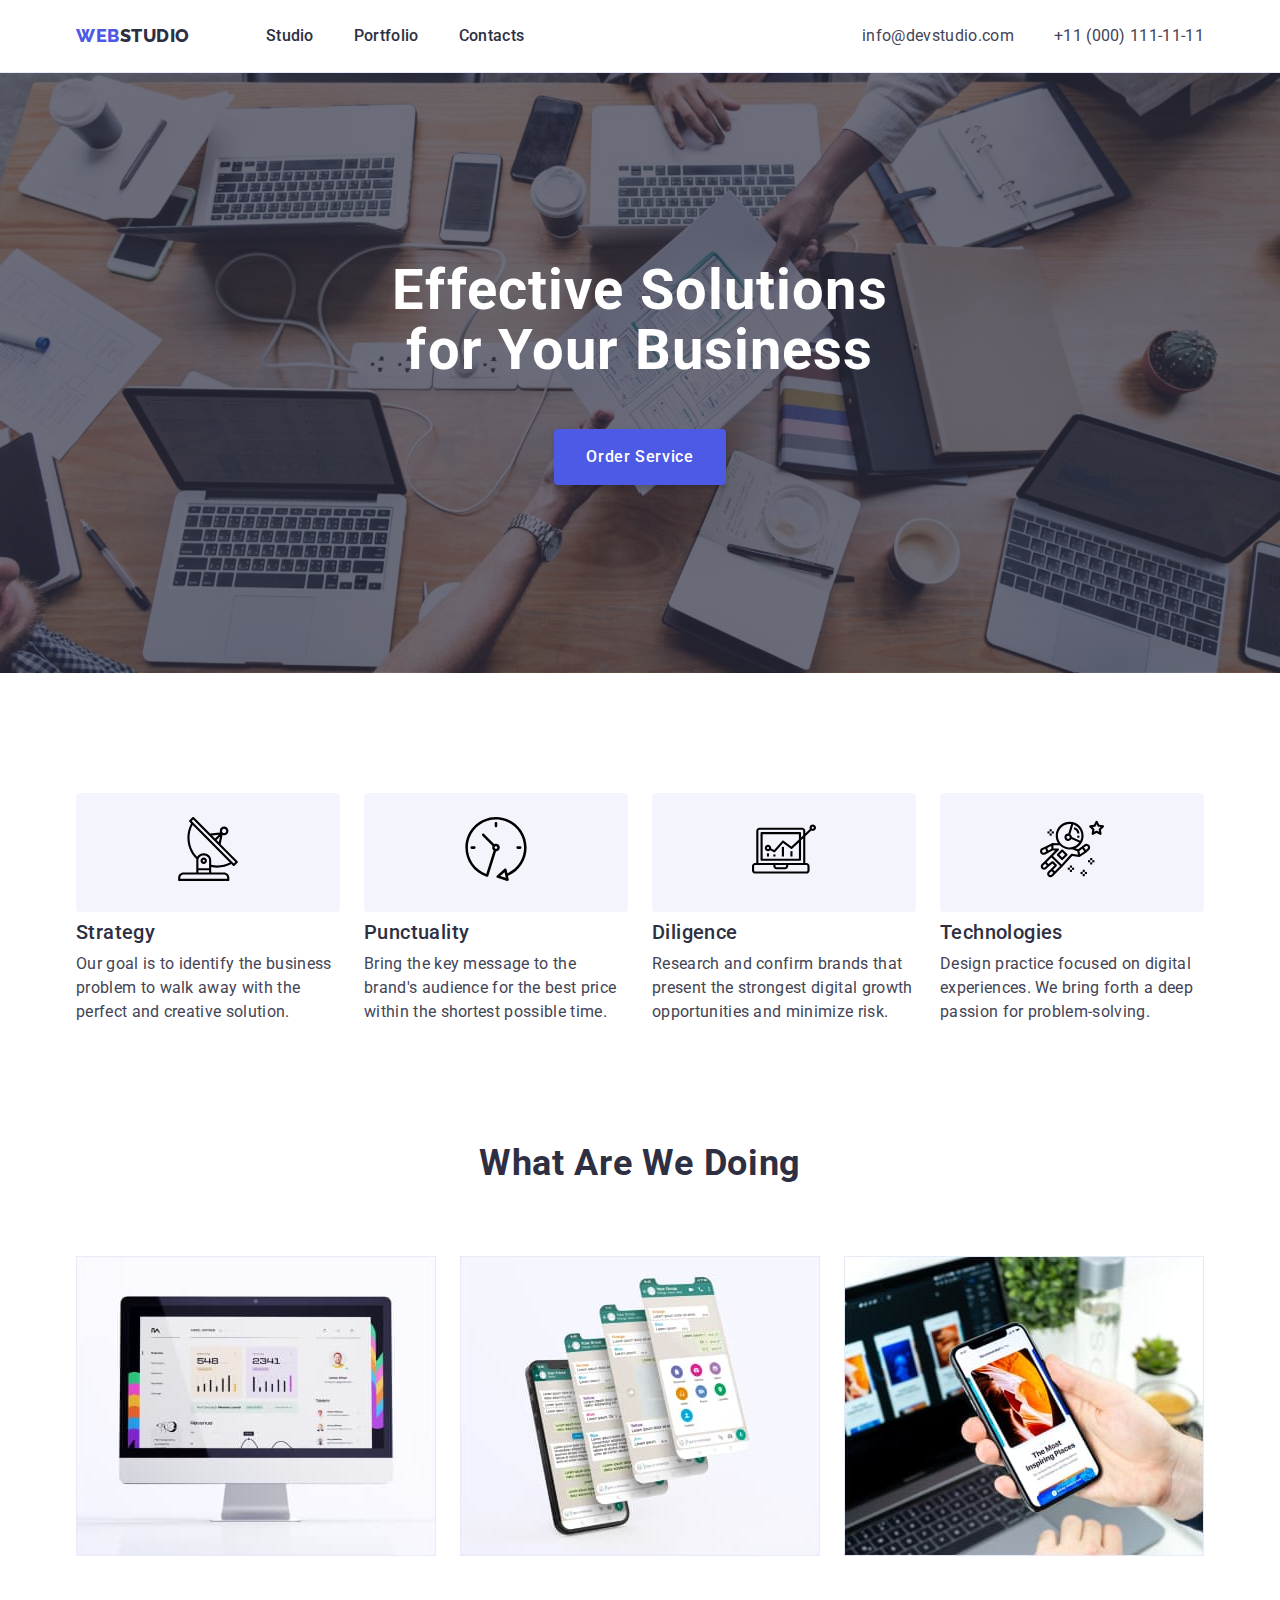
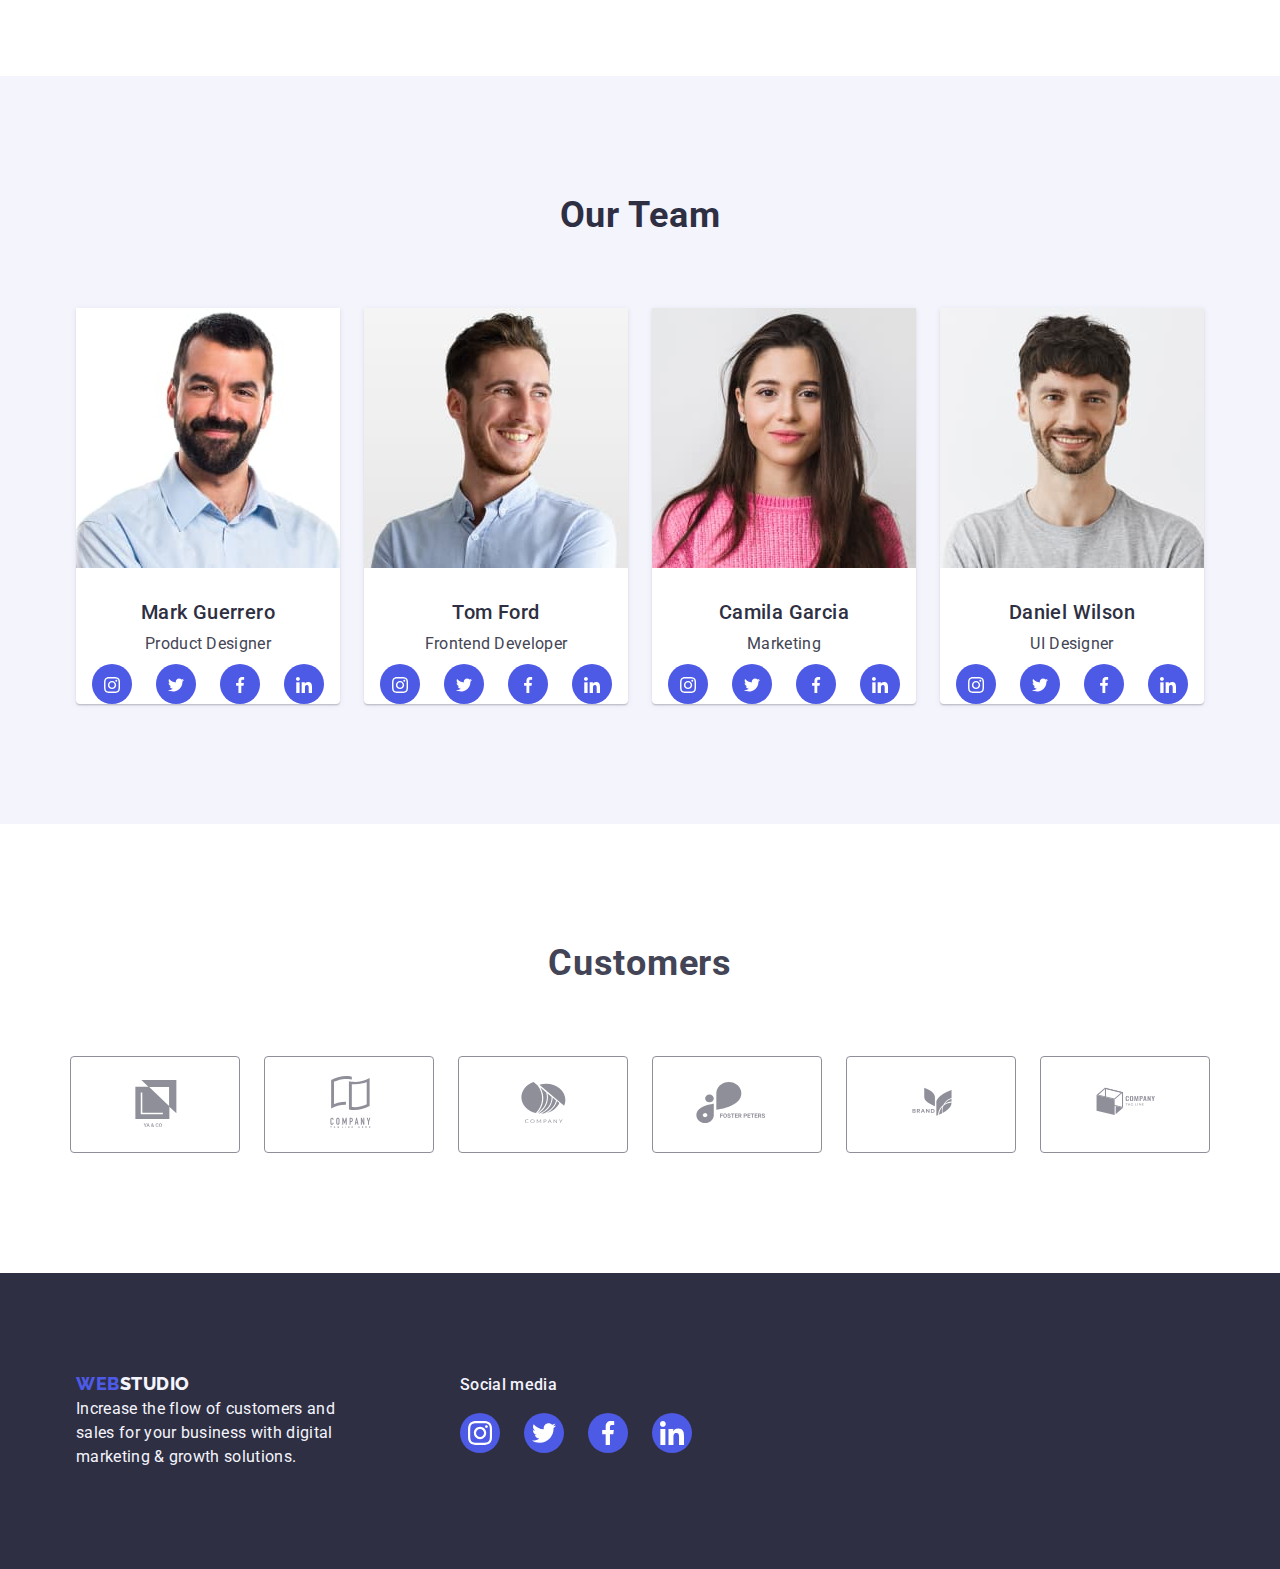
==== index.html @ e93f0e36 "fix" ====
<!DOCTYPE html>
<html lang="en">
  <head>
    <meta charset="UTF-8" />
    <meta name="viewport" content="width=device-width, initial-scale=1.0" />
    <title>Studio</title>
    <link
      rel="stylesheet"
      href="https://cdnjs.cloudflare.com/ajax/libs/modern-normalize/2.0.0/modern-normalize.min.css"
      integrity="sha512-4xo8blKMVCiXpTaLzQSLSw3KFOVPWhm/TRtuPVc4WG6kUgjH6J03IBuG7JZPkcWMxJ5huwaBpOpnwYElP/m6wg=="
      crossorigin="anonymous"
      referrerpolicy="no-referrer"
    />
    <link rel="stylesheet" href="./css/styles.css" />
    <link rel="preconnect" href="https://fonts.googleapis.com" />
    <link rel="preconnect" href="https://fonts.gstatic.com" crossorigin />
    <link
      href="https://fonts.googleapis.com/css2?family=Raleway:wght@800&family=Roboto:wght@400;500;700&display=swap"
      rel="stylesheet"
    />
  </head>
  <body>
    <header class="header-wrapper">
      <div class="header-container container">
        <nav class="nav-menu">
          <a class="nav-menu__logo link" href="./index.html"
            >Web<span class="nav-menu__logo__accent">Studio</span></a
          >
          <ul class="nav-menu__list list">
            <li class="nav-menu__item">
              <a class="nav-menu__link link" href="./index.html">Studio</a>
            </li>
            <li class="nav-menu__item">
              <a class="nav-menu__link link" href="./portfolio.html"
                >Portfolio</a
              >
            </li>
            <li class="nav-menu__item">
              <a class="nav-menu__link link" href="">Contacts</a>
            </li>
          </ul>
        </nav>
        <address class="contacts">
          <ul class="contacts__list list">
            <li class="contacts__item">
              <a class="contacts__link link" href="mailto:info@devstudio.com"
                >info@devstudio.com</a
              >
            </li>
            <li class="contacts__item">
              <a class="contacts__link link" href="tel:+110001111111"
                >+11 (000) 111-11-11</a
              >
            </li>
          </ul>
        </address>
      </div>
    </header>
    <main>
      <section class="hero">
        <div class="container hero-container">
          <h1 class="hero__title">Effective Solutions for Your Business</h1>
          <button type="button" class="hero__btn" data-modal-open>
            Order Service
          </button>
        </div>
      </section>
      <section class="features">
        <div class="container">
          <h2 class="visually-hidden">features</h2>
          <ul class="features__list list">
            <li class="features__item">
              <div class="features__icon-wrraper">
                <svg class="features__icon">
                  <use href="./images/symbol-defs.svg#icon-antenna"></use>
                </svg>
              </div>
              <h3 class="features__title">Strategy</h3>
              <p class="features__text">
                Our goal is to identify the business problem to walk away with
                the perfect and creative solution.
              </p>
            </li>
            <li class="features__item">
              <div class="features__icon-wrraper">
                <svg class="features__icon">
                  <use href="./images/symbol-defs.svg#icon-clock"></use>
                </svg>
              </div>
              <h3 class="features__title">Punctuality</h3>
              <p class="features__text">
                Bring the key message to the brand's audience for the best price
                within the shortest possible time.
              </p>
            </li>
            <li class="features__item">
              <div class="features__icon-wrraper">
                <svg class="features__icon">
                  <use href="./images/symbol-defs.svg#icon-diagram"></use>
                </svg>
              </div>
              <h3 class="features__title">Diligence</h3>
              <p class="features__text">
                Research and confirm brands that present the strongest digital
                growth opportunities and minimize risk.
              </p>
            </li>
            <li class="features__item">
              <div class="features__icon-wrraper">
                <svg class="features__icon">
                  <use href="./images/symbol-defs.svg#icon-astronaut"></use>
                </svg>
              </div>
              <h3 class="features__title">Technologies</h3>
              <p class="features__text">
                Design practice focused on digital experiences. We bring forth a
                deep passion for problem-solving.
              </p>
            </li>
          </ul>
        </div>
      </section>
      <section class="gallery">
        <div class="container gallery-container">
          <h2 class="gallery__title section-title">What are we doing</h2>
          <ul class="gallery__list list">
            <li class="gallery__item">
              <img
                src="./images/img_1-comp.jpeg"
                alt="example"
                width="360"
                height="300"
                class="gallery__img"
              />
            </li>
            <li class="gallery__item">
              <img
                src="./images/img_2-comp.jpeg"
                alt="example"
                width="360"
                height="300"
                class="gallery__img"
              />
            </li>
            <li class="gallery__item">
              <img
                src="./images/img_3-comp.jpeg"
                alt="example"
                width="360"
                height="300"
                class="gallery__img"
              />
            </li>
          </ul>
        </div>
      </section>
      <section class="team">
        <div class="container">
          <h2 class="team__title section-title">Our Team</h2>
          <ul class="team__list list">
            <li class="team__item">
              <img
                src="./images/guerro-comp.jpeg"
                alt="Mark Guerrero photo"
                width="264"
                height="260"
                class="team__img"
              />
              <div class="team__data-wrapper">
                <h3 class="team__name">Mark Guerrero</h3>
                <p class="team__text">Product Designer</p>
                <ul class="team__icons-list">
                  <li class="team__icons-list-item">
                    <a href="" class="team__link link">
                      <svg class="team__icon">
                        <use
                          href="./images/symbol-defs.svg#icon-instagram"
                        ></use>
                      </svg>
                    </a>
                  </li>
                  <li class="team__icons-list-item">
                    <a href="" class="team__link link">
                      <svg class="team__icon">
                        <use href="./images/symbol-defs.svg#icon-twitter"></use>
                      </svg>
                    </a>
                  </li>
                  <li class="team__icons-list-item">
                    <a href="" class="team__link link">
                      <svg class="team__icon">
                        <use
                          href="./images/symbol-defs.svg#icon-facebook"
                        ></use>
                      </svg>
                    </a>
                  </li>
                  <li class="team__icons-list-item">
                    <a href="" class="team__link link">
                      <svg class="team__icon">
                        <use
                          href="./images/symbol-defs.svg#icon-linkedin"
                        ></use>
                      </svg>
                    </a>
                  </li>
                </ul>
              </div>
            </li>
            <li class="team__item">
              <img
                src="./images/ford-comp.jpeg"
                alt="Tom Ford photo"
                width="264"
                height="260"
                class="team__img"
              />
              <div class="team__data-wrapper">
                <h3 class="team__name">Tom Ford</h3>
                <p class="team__text">Frontend Developer</p>
                <ul class="team__icons-list">
                  <li class="team__icons-list-item">
                    <a href="" class="team__link link">
                      <svg class="team__icon">
                        <use
                          href="./images/symbol-defs.svg#icon-instagram"
                        ></use>
                      </svg>
                    </a>
                  </li>
                  <li class="team__icons-list-item">
                    <a href="" class="team__link link">
                      <svg class="team__icon">
                        <use href="./images/symbol-defs.svg#icon-twitter"></use>
                      </svg>
                    </a>
                  </li>
                  <li class="team__icons-list-item">
                    <a href="" class="team__link link">
                      <svg class="team__icon">
                        <use
                          href="./images/symbol-defs.svg#icon-facebook"
                        ></use>
                      </svg>
                    </a>
                  </li>
                  <li class="team__icons-list-item">
                    <a href="" class="team__link link">
                      <svg class="team__icon">
                        <use
                          href="./images/symbol-defs.svg#icon-linkedin"
                        ></use>
                      </svg>
                    </a>
                  </li>
                </ul>
              </div>
            </li>
            <li class="team__item">
              <img
                src="./images/garcia-comp.jpeg"
                alt="Camila Garcia photo"
                width="264"
                height="260"
                class="team__img"
              />
              <div class="team__data-wrapper">
                <h3 class="team__name">Camila Garcia</h3>
                <p class="team__text">Marketing</p>
                <ul class="team__icons-list">
                  <li class="team__icons-list-item">
                    <a href="" class="team__link link">
                      <svg class="team__icon">
                        <use
                          href="./images/symbol-defs.svg#icon-instagram"
                        ></use>
                      </svg>
                    </a>
                  </li>
                  <li class="team__icons-list-item">
                    <a href="" class="team__link link">
                      <svg class="team__icon">
                        <use href="./images/symbol-defs.svg#icon-twitter"></use>
                      </svg>
                    </a>
                  </li>
                  <li class="team__icons-list-item">
                    <a href="" class="team__link link">
                      <svg class="team__icon">
                        <use
                          href="./images/symbol-defs.svg#icon-facebook"
                        ></use>
                      </svg>
                    </a>
                  </li>
                  <li class="team__icons-list-item">
                    <a href="" class="team__link link">
                      <svg class="team__icon">
                        <use
                          href="./images/symbol-defs.svg#icon-linkedin"
                        ></use>
                      </svg>
                    </a>
                  </li>
                </ul>
              </div>
            </li>
            <li class="team__item">
              <img
                src="./images/wilson-comp.jpeg"
                alt="Daniel Wilson photo"
                width="264"
                height="260"
                class="team__img"
              />
              <div class="team__data-wrapper">
                <h3 class="team__name">Daniel Wilson</h3>
                <p class="team__text">UI Designer</p>
                <ul class="team__icons-list">
                  <li class="team__icons-list-item">
                    <a href="" class="team__link link">
                      <svg class="team__icon">
                        <use
                          href="./images/symbol-defs.svg#icon-instagram"
                        ></use>
                      </svg>
                    </a>
                  </li>
                  <li class="team__icons-list-item">
                    <a href="" class="team__link link">
                      <svg class="team__icon">
                        <use href="./images/symbol-defs.svg#icon-twitter"></use>
                      </svg>
                    </a>
                  </li>
                  <li class="team__icons-list-item">
                    <a href="" class="team__link link">
                      <svg class="team__icon">
                        <use
                          href="./images/symbol-defs.svg#icon-facebook"
                        ></use>
                      </svg>
                    </a>
                  </li>
                  <li class="team__icons-list-item">
                    <a href="" class="team__link link">
                      <svg class="team__icon">
                        <use
                          href="./images/symbol-defs.svg#icon-linkedin"
                        ></use>
                      </svg>
                    </a>
                  </li>
                </ul>
              </div>
            </li>
          </ul>
        </div>
      </section>
      <section class="customers">
        <h2 class="customers__title">Customers</h2>
        <ul class="customers__list">
          <li class="customers__list-item">
            <svg class="customers__icon">
              <use href="./images/symbol-defs.svg#icon-Logo-1"></use>
            </svg>
          </li>
          <li class="customers__list-item">
            <svg class="customers__icon">
              <use href="./images/symbol-defs.svg#icon-Logo-2"></use>
            </svg>
          </li>
          <li class="customers__list-item">
            <svg class="customers__icon">
              <use href="./images/symbol-defs.svg#icon-Logo-3"></use>
            </svg>
          </li>
          <li class="customers__list-item">
            <svg class="customers__icon">
              <use href="./images/symbol-defs.svg#icon-Logo-4"></use>
            </svg>
          </li>
          <li class="customers__list-item">
            <svg class="customers__icon">
              <use href="./images/symbol-defs.svg#icon-logo-5"></use>
            </svg>
          </li>
          <li class="customers__list-item">
            <svg class="customers__icon">
              <use href="./images/symbol-defs.svg#icon-logo-6"></use>
            </svg>
          </li>
        </ul>
      </section>
    </main>
    <footer class="footer">
      <div class="container footer__container">
        <div class="footer__subtitle-wrapper">
          <a class="nav-menu__logo link" href="./index.html"
            >Web<span class="nav-menu__logo__accent footer-ver">Studio</span></a
          >
          <p class="footer-text">
            Increase the flow of customers and sales for your business with
            digital marketing & growth solutions.
          </p>
        </div>
        <div class="footer__social-links-wrapper">
          <h3 class="footer__social-links-title">Social media</h3>
          <ul class="footer__social-links-list">
            <li class="footer__social-links-item">
              <a href="" class="footer__social-link link">
                <svg class="footer__social-link-icon">
                  <use href="./images/symbol-defs.svg#icon-instagram"></use>
                </svg>
              </a>
            </li>
            <li class="footer__social-links-item">
              <a href="" class="footer__social-link link">
                <svg class="footer__social-link-icon">
                  <use href="./images/symbol-defs.svg#icon-twitter"></use>
                </svg>
              </a>
            </li>
            <li class="footer__social-links-item">
              <a href="" class="footer__social-link link">
                <svg class="footer__social-link-icon">
                  <use href="./images/symbol-defs.svg#icon-facebook"></use>
                </svg>
              </a>
            </li>
            <li class="footer__social-links-item">
              <a href="" class="footer__social-link link">
                <svg class="footer__social-link-icon">
                  <use href="./images/symbol-defs.svg#icon-linkedin"></use>
                </svg>
              </a>
            </li>
          </ul>
        </div>
      </div>
    </footer>
    <div class="backdrop-window is-hidden" data-modal>
      <div class="modal-window">
        <button class="modal-window-btn" type="button" data-modal-close>
          <svg class="modal-window-icon" width="8" height="8">
            <use href="./images/symbol-defs.svg#icon-close"></use>
          </svg>
        </button>
      </div>
    </div>
    <script src="./js/modal.js"></script>
  </body>
</html>
---- css/styles.css ----
:root {
  /* text styles */
  --main-font-family: Roboto, sans-serif;
  --main-font-size: 16px;
  --main-font-weight: 400;
  --main-line-height: 1.5;
  --main-letter-spacing: 2%;

  /* colors  */
  --pressed-state: #404bbf;
  --primary-brand: #4d5ae5;
  --text: #434455;
  --subtle-text: #8e8f99;
  --dark: #2e2f42;
  --success: #31d0aa;
  --accent: #e7e9fc;
  --light: #f4f4fd;
  --white-background: #ffffff;
  --modal-background: #fcfcfc;
}

body {
  font-family: Roboto, sans-serif;
  font-style: normal;
  font-size: var(--main-font-size);
  font-weight: var(--main-font-weight);
  line-height: var(--main-line-height);
  letter-spacing: var(--main-letter-spacing);
  color: #434455;
  background-color: var(--white-background);
  margin: 0;
  display: flex;
  flex-direction: column;
}

main {
  flex-grow: 1;
}

*,
*::before,
*::after {
  box-sizing: border-box;
}

h1,
h2,
h3,
h4,
h5,
h6,
p {
  margin-top: 0;
  margin-bottom: 0;
}

img {
  display: block;
  max-width: 100%;
}

ol,
ul {
  margin-top: 0;
  margin-bottom: 0;
  padding-left: 0;
  list-style: none;
}

button {
  cursor: pointer;
  border: none;
}

.link {
  text-decoration: none;
}

.list {
  list-style: none;
}

.visually-hidden {
  position: absolute;
  width: 1px;
  height: 1px;
  margin: -1px;
  border: 0;
  padding: 0;
  white-space: nowrap;
  clip-path: inset(100%);
  clip: rect(0 0 0 0);
  overflow: hidden;
}

.container {
  width: 1158px;
  margin: 0 auto;
  padding-left: 15px;
  padding-right: 15px;
}

/* -------------------HEADER--------------------- */
.header-wrapper {
  border-bottom: 1px solid #e7e9fc;
}
.header-container {
  display: flex;
  justify-content: space-between;
  align-items: center;
}
.nav-menu {
  display: flex;
  align-items: center;
}
.nav-menu__logo {
  margin-right: 76px;
  display: inline-block;

  font-family: Raleway, sans-serif;
  font-size: 18px;
  font-weight: 800;
  line-height: 1.17;
  letter-spacing: 0.54px;
  text-transform: uppercase;
  color: var(--primary-brand);
}

.nav-menu__logo__accent {
  color: var(--dark, #2e2f42);
}

.nav-menu__logo__accent.footer-ver {
  color: var(--light, #f4f4fd);
}

.nav-menu__list {
  display: flex;
  align-items: center;
  gap: 40px;
}

.nav-menu__item {
  font-size: 16px;
  font-weight: 500;
  line-height: 1.5;
  letter-spacing: 0.02em;
  color: var(--dark);
}

.nav-menu__item .nav-menu__link:hover,
.nav-menu__item .nav-menu__link:focus {
  color: var(--pressed-state);
  transition: 250ms cubic-bezier(0.4, 0, 0.2, 1);
}

.nav-menu__link {
  display: block;
  position: relative;
  padding: 24px 0;
  color: var(--dark);
}

.nav-menu__link:hover::after,
.nav-menu__link:focus::after {
  position: absolute;
  top: 69px;
  content: '';
  display: block;
  width: 100%;
  height: 4px;
  border-radius: 2px;
  background-color: var(--pressed-state);
  transition: 250ms cubic-bezier(0.4, 0, 0.2, 1);
}

.contacts {
  font-style: normal;
}
.contacts__list {
  display: flex;
  justify-content: space-between;
  gap: 40px;
}

.contacts__link {
  letter-spacing: 0.02em;
  color: var(--text);
  font-style: normal;
}

.contacts__link:hover,
.contacts__link:focus {
  color: var(--pressed-state);
  transition: 250ms cubic-bezier(0.4, 0, 0.2, 1);
}

/* ----------------------STUDIO------------------ */

.hero {
  padding-top: 188px;
  padding-bottom: 188px;
  background-image: linear-gradient(
      to bottom,
      rgba(46, 47, 66, 0.7),
      rgba(46, 47, 66, 0.7)
    ),
    url(../images/people-office-bg-comp.jpeg);
  background-repeat: no-repeat;
  background-position: center;
  background-size: cover;
}

.hero__title {
  max-width: 496px;
  margin-left: auto;
  margin-right: auto;
  margin-bottom: 48px;

  text-align: center;
  font-size: 56px;
  font-weight: 700;
  line-height: 1.07;
  letter-spacing: 1.12px;
  color: var(--white-background);
}

.hero__btn {
  display: block;
  margin: 0 auto;
  font-family: Roboto, sans-serif;
  font-weight: 500;
  font-size: 16px;
  line-height: 1.5;
  letter-spacing: 0.04em;
  padding-top: 16px;
  padding-bottom: 16px;
  padding-left: 32px;
  padding-right: 32px;
  color: var(--white-background);
  background-color: var(--primary-brand);
  border-radius: 4px;
  box-shadow: 0px 4px 4px 0px rgba(0, 0, 0, 0.15);
  min-width: 169px;
}

.hero__btn:hover,
.hero__btn:focus {
  background-color: var(--pressed-state);
  transition: 250ms cubic-bezier(0.4, 0, 0.2, 1);
}

.features {
  padding-top: 120px;
  padding-bottom: 120px;
}

.features__icon-wrraper {
  padding: 24px 0;
  margin-bottom: 8px;
  border-radius: 4px;
  text-align: center;
  background-color: var(--light);
}

.features__icon {
  width: 64px;
  height: 64px;
}

.features__item {
  width: calc((100% - 72px) / 4);
}

.features__list {
  display: flex;
  justify-content: space-between;
  gap: 24px;
}

.features__title {
  margin-bottom: 8px;
  font-size: 20px;
  font-style: normal;
  font-weight: 500;
  line-height: 1.2;
  letter-spacing: 0.4px;
  color: var(--dark);
}

.features__text {
  letter-spacing: 0.02em;
}

.section-title {
  text-align: center;
  font-size: 36px;
  font-style: normal;
  font-weight: 700;
  line-height: 1.11;
  letter-spacing: 0.72px;
  text-transform: capitalize;
  color: var(--dark);
}

.gallery {
  background-color: var(--white-background);
  padding-bottom: 120px;
}

.gallery__title {
  margin-bottom: 72px;
}

.gallery__list {
  display: flex;
  justify-content: space-between;
  gap: 24px;
}

.gallery__item {
  background-color: #ffffff;
}

.team {
  background-color: #f4f4fd;
  padding-top: 120px;
  padding-bottom: 120px;
}

.team__title {
  margin-bottom: 72px;
}

.team__list {
  display: flex;
  justify-content: space-between;
  gap: 24px;
}

.team__item {
  background-color: #ffffff;
  border-radius: 0px 0px 4px 4px;

  box-shadow: 0px 2px 1px 0px rgba(46, 47, 66, 0.08),
    0px 1px 1px 0px rgba(46, 47, 66, 0.16),
    0px 1px 6px 0px rgba(46, 47, 66, 0.08);
}

.team__data-wrapper {
  margin-top: 32px;
  /* margin-bottom: 32px; */
}

.team__text {
  text-align: center;
  letter-spacing: 0.02em;
  margin-bottom: 8px;
}

.team__name {
  text-align: center;
  font-size: 20px;
  font-style: normal;
  font-weight: 500;
  line-height: 1.2;
  letter-spacing: 0.02em;
  margin-bottom: 8px;

  color: var(--dark);
}

.team__icons-list {
  display: flex;
  justify-content: center;
  gap: 24px;
}

.team__link {
  display: block;
  width: 40px;
  height: 40px;
  padding: 12px;
  border-radius: 50%;
  background-color: var(--primary-brand);
}

.team__link:hover,
.team__link:focus {
  background-color: var(--pressed-state);
  transition: 250ms cubic-bezier(0.4, 0, 0.2, 1);
}

.team__icon {
  width: 16px;
  height: 16px;
  fill: var(--white-background);
}

.customers {
  padding-top: 120px;
  padding-bottom: 120px;
}

.customers__title {
  text-align: center;
  font-size: 36px;
  font-style: normal;
  font-weight: 700;
  line-height: 1.11; /* 111.111% */
  letter-spacing: 0.72px;
  margin-bottom: 72px;
}

.customers__list {
  display: flex;
  justify-content: center;
  gap: 24px;
}

.customers__list-item {
  padding: 16px 32px;
  border: 1px solid var(--subtle-text);
  border-radius: 4px;
}

.customers__list-item:hover,
.customers__list-item:focus {
  border-color: var(--pressed-state);
  transition: 250ms cubic-bezier(0.4, 0, 0.2, 1);
}

.customers__list-item:hover .customers__icon,
.customers__list-item:focus .customers__icon {
  fill: var(--pressed-state);
  transition: 250ms cubic-bezier(0.4, 0, 0.2, 1);
}

.customers__icon {
  width: 104px;
  height: 56px;
  fill: var(--subtle-text);
}

/* ----------------PORTFOLIO------------------------ */

.projects-section {
  padding-top: 96px;
  padding-bottom: 120px;
}
.filter__list {
  margin-bottom: 72px;
  display: flex;
  justify-content: center;
  gap: 24px;
}

.filter__btn {
  font-family: Roboto, sans-serif;
  font-size: 16px;
  line-height: 1.5;
  letter-spacing: 0.04em;
  font-weight: 500;
  color: var(--primary-brand);
  padding-top: 12px;
  padding-bottom: 12px;
  padding-left: 24px;
  padding-right: 24px;
  border: 1px solid var(--accent);
  background: var(--light);

  border-radius: 4px;
}

.filter__btn:hover,
.filter__btn:focus,
.filter__btn:active {
  border: 1px solid transparent;
  color: var(--white-background);
  background-color: var(--pressed-state);
  transition: 250ms cubic-bezier(0.4, 0, 0.2, 1);
}

.examples__item {
  width: calc((100% - 48px) / 3);
}

.examples__list {
  display: flex;
  flex-wrap: wrap;
  column-gap: 24px;
  row-gap: 48px;
}

.examples__data {
  padding: 32px 16px;
  border: 1px solid var(--accent);
  border-top: none;
}

.examples__title {
  font-size: 20px;
  font-weight: 500;
  letter-spacing: 0.4px;
  color: var(--dark);
  line-height: 1.2;
  letter-spacing: 0.02em;

  margin-bottom: 8px;
}

.examples__subtitle {
  letter-spacing: 0.02em;
  color: var(--text, #434455);
}

.examples__img-wrapper {
  position: relative;
  overflow: hidden;
}

.examples__img-wrapper:hover .examples__text-overlay,
.examples__img-wrapper:hover .examples__text-overlay {
  transform: translateY(0%);
}

.examples__text-overlay {
  position: absolute;
  top: 0;
  left: 0;
  height: 100%;
  width: 100%;
  background-color: #4d5ae5;
  font-size: 16px;
  line-height: 1.5;
  letter-spacing: 0.02em;
  padding: 40px 32px;
  background-color: #4d5ae5;
  color: var(--light);
  overflow: auto;
  transform: translateY(100%);
  transition: transform 250ms cubic-bezier(0.4, 0, 0.2, 1);
}

/* ------------------FOOTER---------------- */

.footer {
  color: var(--light);
  padding-top: 100px;
  padding-bottom: 100px;
  background-color: var(--dark);
}

.footer__container {
  display: flex;
  justify-content: start;
  gap: 120px;
}

.footer__social-links-title {
  margin-bottom: 16px;
  font-size: 16px;
  font-style: normal;
  font-weight: 500;
  line-height: 1.5;
  letter-spacing: 0.32px;
}

.footer__social-links-list {
  display: flex;
  justify-content: center;
  gap: 24px;
}

.footer__social-link {
  display: block;
  padding: 8px;
  border-radius: 50%;
  width: 40px;
  height: 40px;
  background-color: var(--primary-brand);
}

.footer__social-link:hover,
.footer__social-link:focus {
  background-color: var(--success);
  transition: 250ms cubic-bezier(0.4, 0, 0.2, 1);
}

.footer__social-link-icon {
  width: 24px;
  height: 24px;
  fill: var(--white-background);
}

.footer-text {
  color: var(--light);
  letter-spacing: 0.02em;
  width: 264px;
}

.footer-container__logo {
  margin-bottom: 16px;
}

/* ----------------modal----------------------- */

.backdrop-window {
  position: fixed;
  top: 0;
  left: 0;
  width: 100%;
  height: 100%;
  background-color: rgba(46, 47, 66, 0.4);
  transition: opacity 250ms cubic-bezier(0.4, 0, 0.2, 1),
    visibility 250ms cubic-bezier(0.4, 0, 0.2, 1);
}

.modal-window {
  position: absolute;
  top: 50%;
  left: 50%;
  transform: translate(-50%, -50%) scale(1);
  width: 408px;
  min-height: 584px;
  background: #fcfcfc;
  box-shadow: 0px 1px 1px rgba(0, 0, 0, 0.14), 0px 1px 3px rgba(0, 0, 0, 0.12),
    0px 2px 1px rgba(0, 0, 0, 0.2);
  border-radius: 4px;
  transition: transform 250ms cubic-bezier(0.4, 0, 0.2, 1);
}

.modal-window-btn {
  position: absolute;
  top: 24px;
  right: 24px;
  width: 24px;
  height: 24px;
  border-radius: 50%;
  display: flex;
  align-items: center;
  justify-content: center;
  background-color: #e7e9fc;
  border: 1px solid rgba(0, 0, 0, 0.1);
  padding: 0;
  cursor: pointer;
  transition: background-color 250ms cubic-bezier(0.4, 0, 0.2, 1),
    border 250ms cubic-bezier(0.4, 0, 0.2, 1);
}

.modal-window-btn:hover,
.modal-window-btn:focus {
  background-color: #404bbf;
  border: none;
}

.modal-window-icon {
  transition: fill 250ms cubic-bezier(0.4, 0, 0.2, 1);
}

.modal-window-btn:hover .modal-window-icon,
.modal-window-btn:focus .modal-window-icon {
  fill: #ffffff;
}

.is-hidden {
  opacity: 0;
  visibility: hidden;
  pointer-events: none;
}
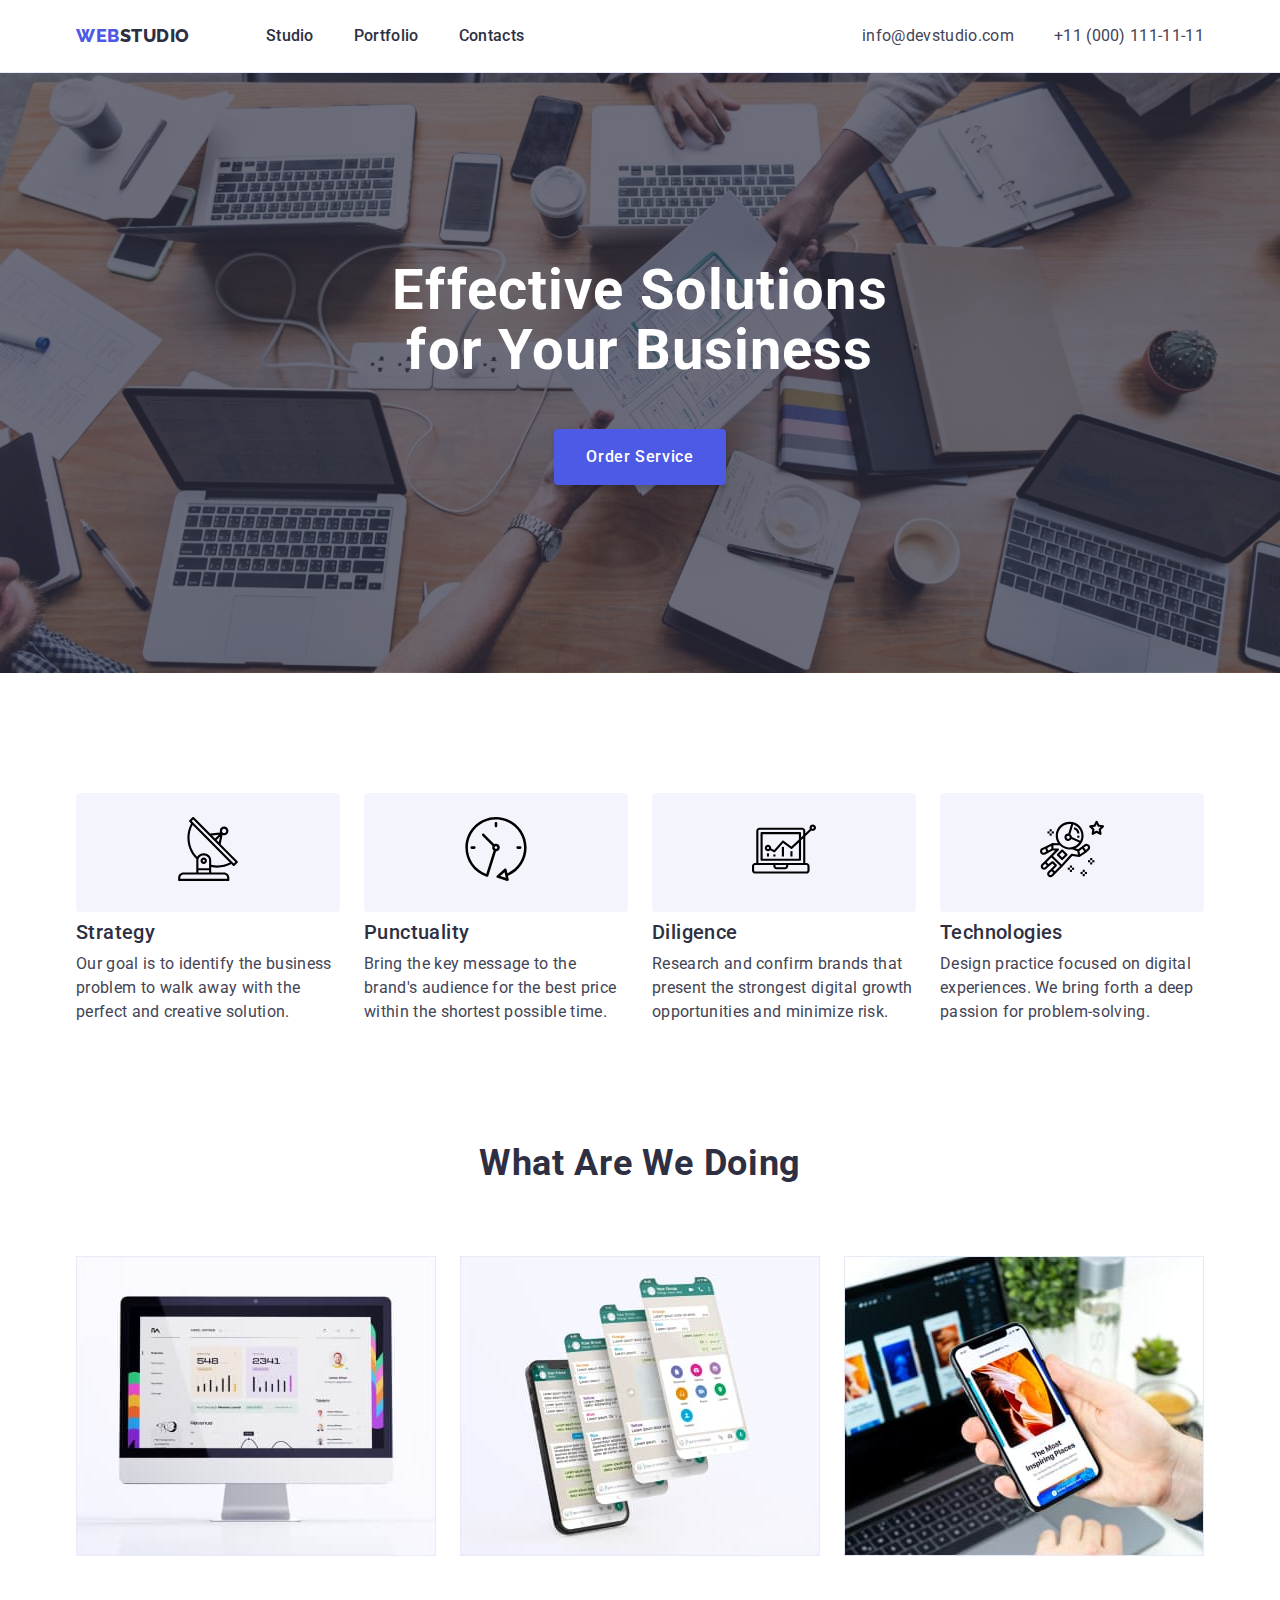
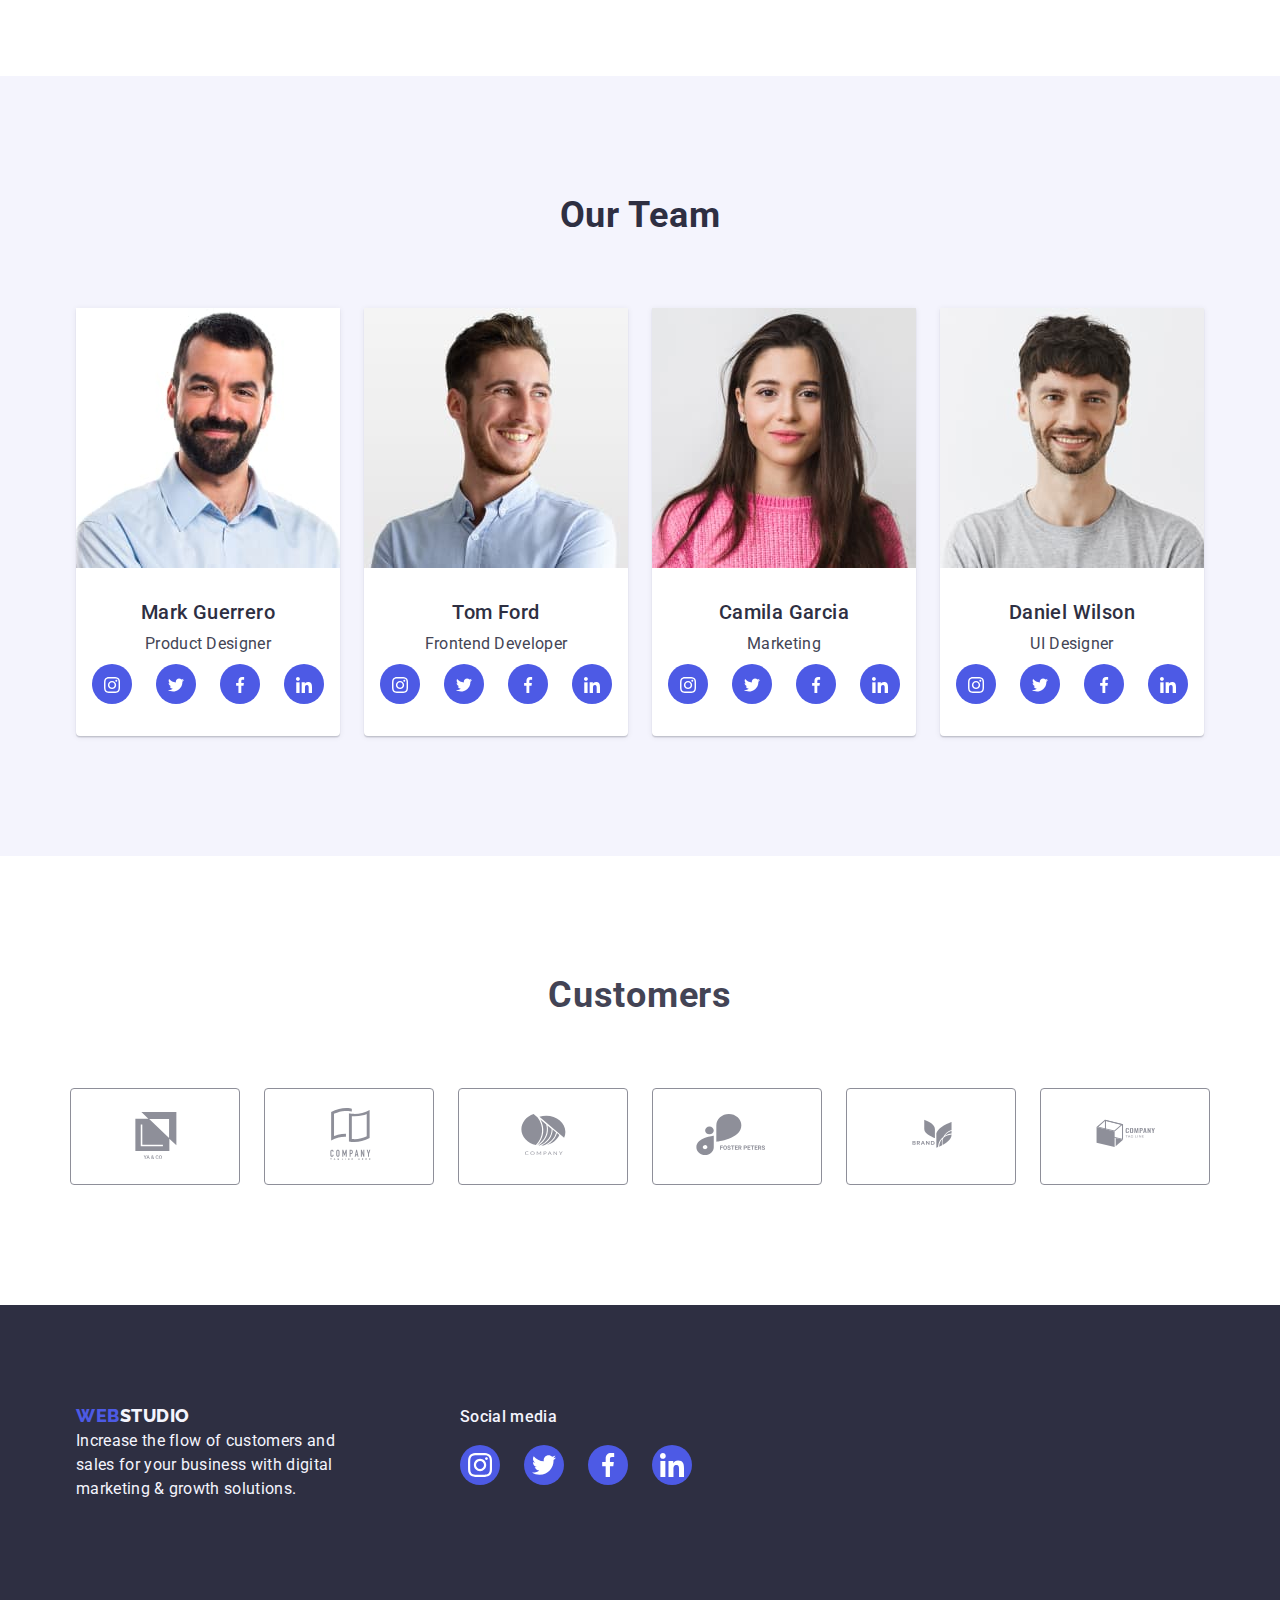
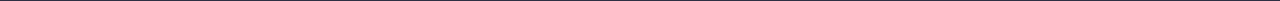
==== commit 7f3286b4: "fix" ====
--- a/index.html
+++ b/index.html
@@ -72,7 +72,7 @@
             <li class="features__item">
               <div class="features__icon-wrraper">
                 <svg class="features__icon">
-                  <use href="./images/symbol-defs.svg#icon-antenna"></use>
+                  <use href="./images/icons.svg#icon-antenna"></use>
                 </svg>
               </div>
               <h3 class="features__title">Strategy</h3>
@@ -84,7 +84,7 @@
             <li class="features__item">
               <div class="features__icon-wrraper">
                 <svg class="features__icon">
-                  <use href="./images/symbol-defs.svg#icon-clock"></use>
+                  <use href="./images/icons.svg#icon-clock"></use>
                 </svg>
               </div>
               <h3 class="features__title">Punctuality</h3>
@@ -96,7 +96,7 @@
             <li class="features__item">
               <div class="features__icon-wrraper">
                 <svg class="features__icon">
-                  <use href="./images/symbol-defs.svg#icon-diagram"></use>
+                  <use href="./images/icons.svg#icon-diagram"></use>
                 </svg>
               </div>
               <h3 class="features__title">Diligence</h3>
@@ -108,7 +108,7 @@
             <li class="features__item">
               <div class="features__icon-wrraper">
                 <svg class="features__icon">
-                  <use href="./images/symbol-defs.svg#icon-astronaut"></use>
+                  <use href="./images/icons.svg#icon-astronaut"></use>
                 </svg>
               </div>
               <h3 class="features__title">Technologies</h3>
@@ -173,34 +173,28 @@
                   <li class="team__icons-list-item">
                     <a href="" class="team__link link">
                       <svg class="team__icon">
-                        <use
-                          href="./images/symbol-defs.svg#icon-instagram"
-                        ></use>
-                      </svg>
-                    </a>
-                  </li>
-                  <li class="team__icons-list-item">
-                    <a href="" class="team__link link">
-                      <svg class="team__icon">
-                        <use href="./images/symbol-defs.svg#icon-twitter"></use>
-                      </svg>
-                    </a>
-                  </li>
-                  <li class="team__icons-list-item">
-                    <a href="" class="team__link link">
-                      <svg class="team__icon">
-                        <use
-                          href="./images/symbol-defs.svg#icon-facebook"
-                        ></use>
-                      </svg>
-                    </a>
-                  </li>
-                  <li class="team__icons-list-item">
-                    <a href="" class="team__link link">
-                      <svg class="team__icon">
-                        <use
-                          href="./images/symbol-defs.svg#icon-linkedin"
-                        ></use>
+                        <use href="./images/icons.svg#icon-instagram"></use>
+                      </svg>
+                    </a>
+                  </li>
+                  <li class="team__icons-list-item">
+                    <a href="" class="team__link link">
+                      <svg class="team__icon">
+                        <use href="./images/icons.svg#icon-twitter"></use>
+                      </svg>
+                    </a>
+                  </li>
+                  <li class="team__icons-list-item">
+                    <a href="" class="team__link link">
+                      <svg class="team__icon">
+                        <use href="./images/icons.svg#icon-facebook"></use>
+                      </svg>
+                    </a>
+                  </li>
+                  <li class="team__icons-list-item">
+                    <a href="" class="team__link link">
+                      <svg class="team__icon">
+                        <use href="./images/icons.svg#icon-linkedin"></use>
                       </svg>
                     </a>
                   </li>
@@ -222,34 +216,28 @@
                   <li class="team__icons-list-item">
                     <a href="" class="team__link link">
                       <svg class="team__icon">
-                        <use
-                          href="./images/symbol-defs.svg#icon-instagram"
-                        ></use>
-                      </svg>
-                    </a>
-                  </li>
-                  <li class="team__icons-list-item">
-                    <a href="" class="team__link link">
-                      <svg class="team__icon">
-                        <use href="./images/symbol-defs.svg#icon-twitter"></use>
-                      </svg>
-                    </a>
-                  </li>
-                  <li class="team__icons-list-item">
-                    <a href="" class="team__link link">
-                      <svg class="team__icon">
-                        <use
-                          href="./images/symbol-defs.svg#icon-facebook"
-                        ></use>
-                      </svg>
-                    </a>
-                  </li>
-                  <li class="team__icons-list-item">
-                    <a href="" class="team__link link">
-                      <svg class="team__icon">
-                        <use
-                          href="./images/symbol-defs.svg#icon-linkedin"
-                        ></use>
+                        <use href="./images/icons.svg#icon-instagram"></use>
+                      </svg>
+                    </a>
+                  </li>
+                  <li class="team__icons-list-item">
+                    <a href="" class="team__link link">
+                      <svg class="team__icon">
+                        <use href="./images/icons.svg#icon-twitter"></use>
+                      </svg>
+                    </a>
+                  </li>
+                  <li class="team__icons-list-item">
+                    <a href="" class="team__link link">
+                      <svg class="team__icon">
+                        <use href="./images/icons.svg#icon-facebook"></use>
+                      </svg>
+                    </a>
+                  </li>
+                  <li class="team__icons-list-item">
+                    <a href="" class="team__link link">
+                      <svg class="team__icon">
+                        <use href="./images/icons.svg#icon-linkedin"></use>
                       </svg>
                     </a>
                   </li>
@@ -271,34 +259,28 @@
                   <li class="team__icons-list-item">
                     <a href="" class="team__link link">
                       <svg class="team__icon">
-                        <use
-                          href="./images/symbol-defs.svg#icon-instagram"
-                        ></use>
-                      </svg>
-                    </a>
-                  </li>
-                  <li class="team__icons-list-item">
-                    <a href="" class="team__link link">
-                      <svg class="team__icon">
-                        <use href="./images/symbol-defs.svg#icon-twitter"></use>
-                      </svg>
-                    </a>
-                  </li>
-                  <li class="team__icons-list-item">
-                    <a href="" class="team__link link">
-                      <svg class="team__icon">
-                        <use
-                          href="./images/symbol-defs.svg#icon-facebook"
-                        ></use>
-                      </svg>
-                    </a>
-                  </li>
-                  <li class="team__icons-list-item">
-                    <a href="" class="team__link link">
-                      <svg class="team__icon">
-                        <use
-                          href="./images/symbol-defs.svg#icon-linkedin"
-                        ></use>
+                        <use href="./images/icons.svg#icon-instagram"></use>
+                      </svg>
+                    </a>
+                  </li>
+                  <li class="team__icons-list-item">
+                    <a href="" class="team__link link">
+                      <svg class="team__icon">
+                        <use href="./images/icons.svg#icon-twitter"></use>
+                      </svg>
+                    </a>
+                  </li>
+                  <li class="team__icons-list-item">
+                    <a href="" class="team__link link">
+                      <svg class="team__icon">
+                        <use href="./images/icons.svg#icon-facebook"></use>
+                      </svg>
+                    </a>
+                  </li>
+                  <li class="team__icons-list-item">
+                    <a href="" class="team__link link">
+                      <svg class="team__icon">
+                        <use href="./images/icons.svg#icon-linkedin"></use>
                       </svg>
                     </a>
                   </li>
@@ -320,34 +302,28 @@
                   <li class="team__icons-list-item">
                     <a href="" class="team__link link">
                       <svg class="team__icon">
-                        <use
-                          href="./images/symbol-defs.svg#icon-instagram"
-                        ></use>
-                      </svg>
-                    </a>
-                  </li>
-                  <li class="team__icons-list-item">
-                    <a href="" class="team__link link">
-                      <svg class="team__icon">
-                        <use href="./images/symbol-defs.svg#icon-twitter"></use>
-                      </svg>
-                    </a>
-                  </li>
-                  <li class="team__icons-list-item">
-                    <a href="" class="team__link link">
-                      <svg class="team__icon">
-                        <use
-                          href="./images/symbol-defs.svg#icon-facebook"
-                        ></use>
-                      </svg>
-                    </a>
-                  </li>
-                  <li class="team__icons-list-item">
-                    <a href="" class="team__link link">
-                      <svg class="team__icon">
-                        <use
-                          href="./images/symbol-defs.svg#icon-linkedin"
-                        ></use>
+                        <use href="./images/icons.svg#icon-instagram"></use>
+                      </svg>
+                    </a>
+                  </li>
+                  <li class="team__icons-list-item">
+                    <a href="" class="team__link link">
+                      <svg class="team__icon">
+                        <use href="./images/icons.svg#icon-twitter"></use>
+                      </svg>
+                    </a>
+                  </li>
+                  <li class="team__icons-list-item">
+                    <a href="" class="team__link link">
+                      <svg class="team__icon">
+                        <use href="./images/icons.svg#icon-facebook"></use>
+                      </svg>
+                    </a>
+                  </li>
+                  <li class="team__icons-list-item">
+                    <a href="" class="team__link link">
+                      <svg class="team__icon">
+                        <use href="./images/icons.svg#icon-linkedin"></use>
                       </svg>
                     </a>
                   </li>
@@ -362,32 +338,32 @@
         <ul class="customers__list">
           <li class="customers__list-item">
             <svg class="customers__icon">
-              <use href="./images/symbol-defs.svg#icon-Logo-1"></use>
-            </svg>
-          </li>
-          <li class="customers__list-item">
-            <svg class="customers__icon">
-              <use href="./images/symbol-defs.svg#icon-Logo-2"></use>
-            </svg>
-          </li>
-          <li class="customers__list-item">
-            <svg class="customers__icon">
-              <use href="./images/symbol-defs.svg#icon-Logo-3"></use>
-            </svg>
-          </li>
-          <li class="customers__list-item">
-            <svg class="customers__icon">
-              <use href="./images/symbol-defs.svg#icon-Logo-4"></use>
-            </svg>
-          </li>
-          <li class="customers__list-item">
-            <svg class="customers__icon">
-              <use href="./images/symbol-defs.svg#icon-logo-5"></use>
-            </svg>
-          </li>
-          <li class="customers__list-item">
-            <svg class="customers__icon">
-              <use href="./images/symbol-defs.svg#icon-logo-6"></use>
+              <use href="./images/icons.svg#icon-Logo-1"></use>
+            </svg>
+          </li>
+          <li class="customers__list-item">
+            <svg class="customers__icon">
+              <use href="./images/icons.svg#icon-Logo-2"></use>
+            </svg>
+          </li>
+          <li class="customers__list-item">
+            <svg class="customers__icon">
+              <use href="./images/icons.svg#icon-Logo-3"></use>
+            </svg>
+          </li>
+          <li class="customers__list-item">
+            <svg class="customers__icon">
+              <use href="./images/icons.svg#icon-Logo-4"></use>
+            </svg>
+          </li>
+          <li class="customers__list-item">
+            <svg class="customers__icon">
+              <use href="./images/icons.svg#icon-logo-5"></use>
+            </svg>
+          </li>
+          <li class="customers__list-item">
+            <svg class="customers__icon">
+              <use href="./images/icons.svg#icon-logo-6"></use>
             </svg>
           </li>
         </ul>
@@ -410,28 +386,28 @@
             <li class="footer__social-links-item">
               <a href="" class="footer__social-link link">
                 <svg class="footer__social-link-icon">
-                  <use href="./images/symbol-defs.svg#icon-instagram"></use>
+                  <use href="./images/icons.svg#icon-instagram"></use>
                 </svg>
               </a>
             </li>
             <li class="footer__social-links-item">
               <a href="" class="footer__social-link link">
                 <svg class="footer__social-link-icon">
-                  <use href="./images/symbol-defs.svg#icon-twitter"></use>
+                  <use href="./images/icons.svg#icon-twitter"></use>
                 </svg>
               </a>
             </li>
             <li class="footer__social-links-item">
               <a href="" class="footer__social-link link">
                 <svg class="footer__social-link-icon">
-                  <use href="./images/symbol-defs.svg#icon-facebook"></use>
+                  <use href="./images/icons.svg#icon-facebook"></use>
                 </svg>
               </a>
             </li>
             <li class="footer__social-links-item">
               <a href="" class="footer__social-link link">
                 <svg class="footer__social-link-icon">
-                  <use href="./images/symbol-defs.svg#icon-linkedin"></use>
+                  <use href="./images/icons.svg#icon-linkedin"></use>
                 </svg>
               </a>
             </li>
@@ -443,7 +419,7 @@
       <div class="modal-window">
         <button class="modal-window-btn" type="button" data-modal-close>
           <svg class="modal-window-icon" width="8" height="8">
-            <use href="./images/symbol-defs.svg#icon-close"></use>
+            <use href="./images/icons.svg#icon-close"></use>
           </svg>
         </button>
       </div>
--- a/css/styles.css
+++ b/css/styles.css
@@ -349,7 +349,7 @@
 
 .team__data-wrapper {
   margin-top: 32px;
-  /* margin-bottom: 32px; */
+  margin-bottom: 32px;
 }
 
 .team__text {
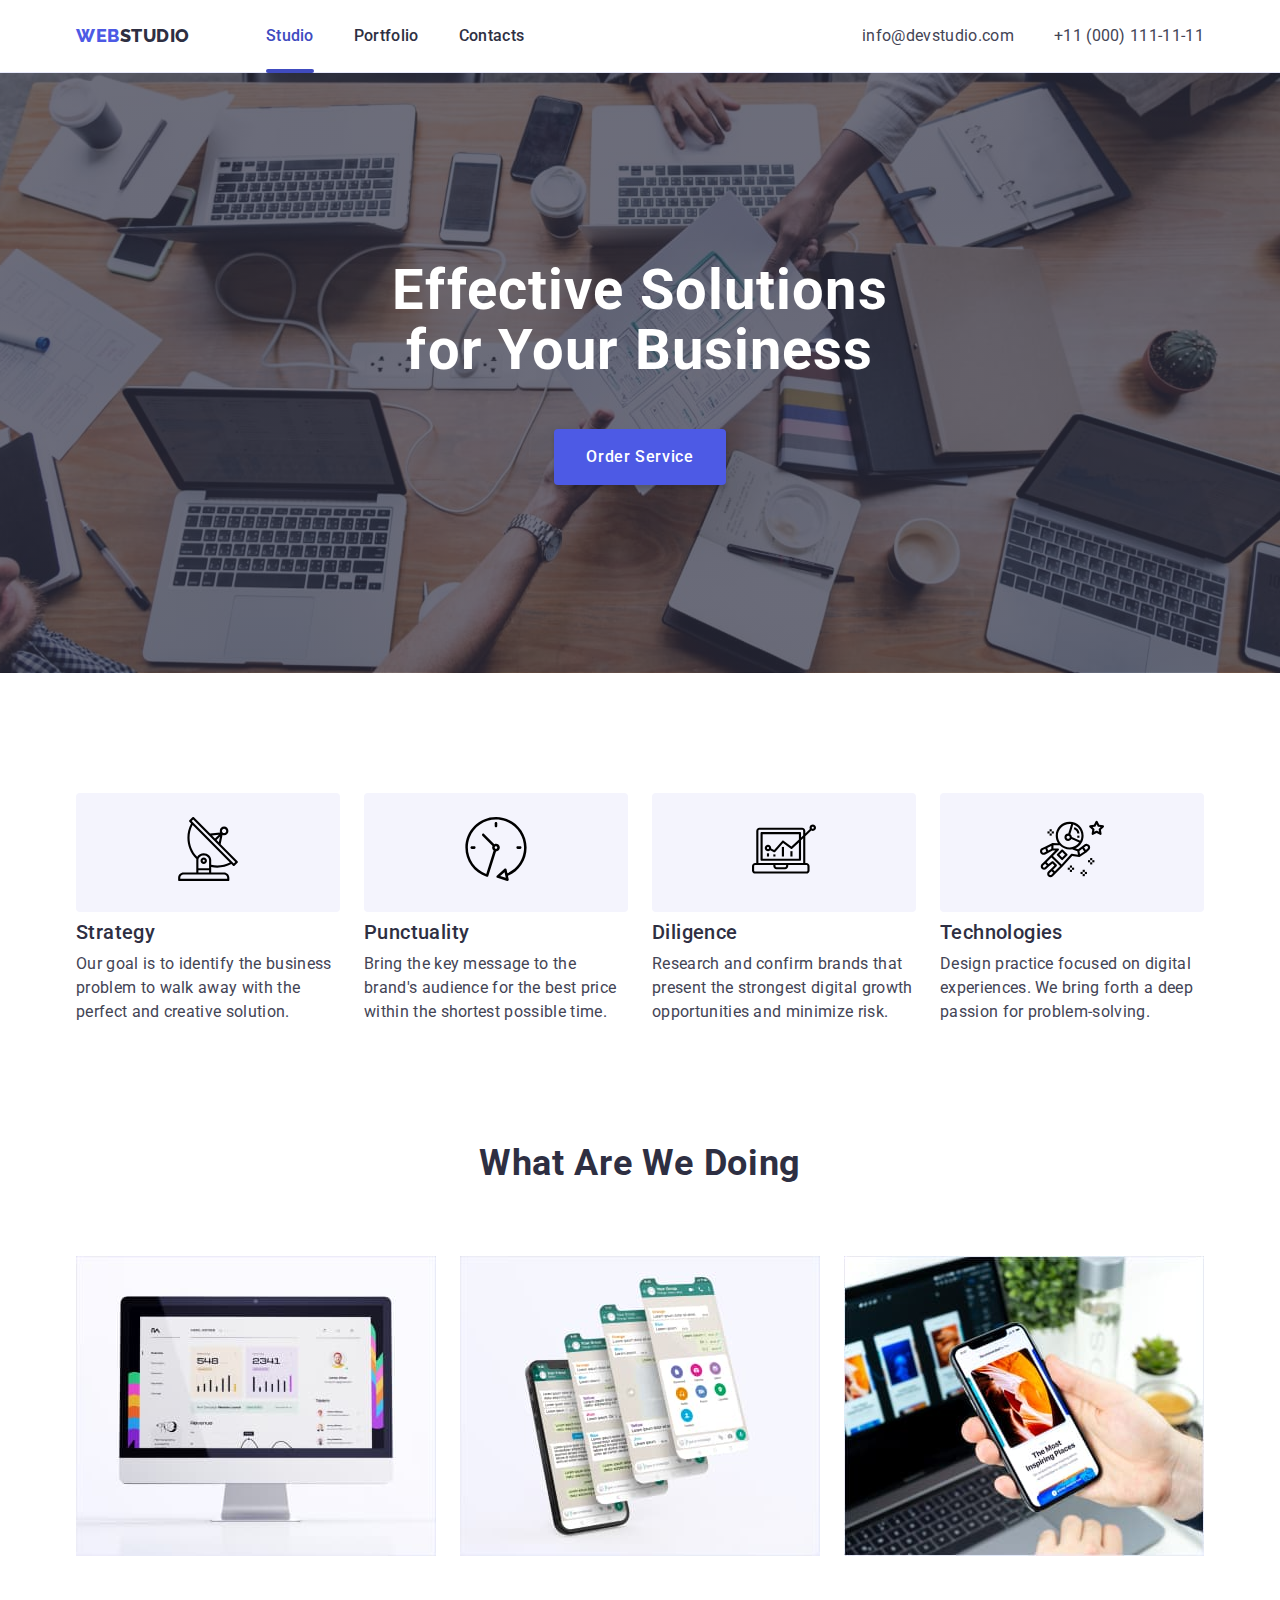
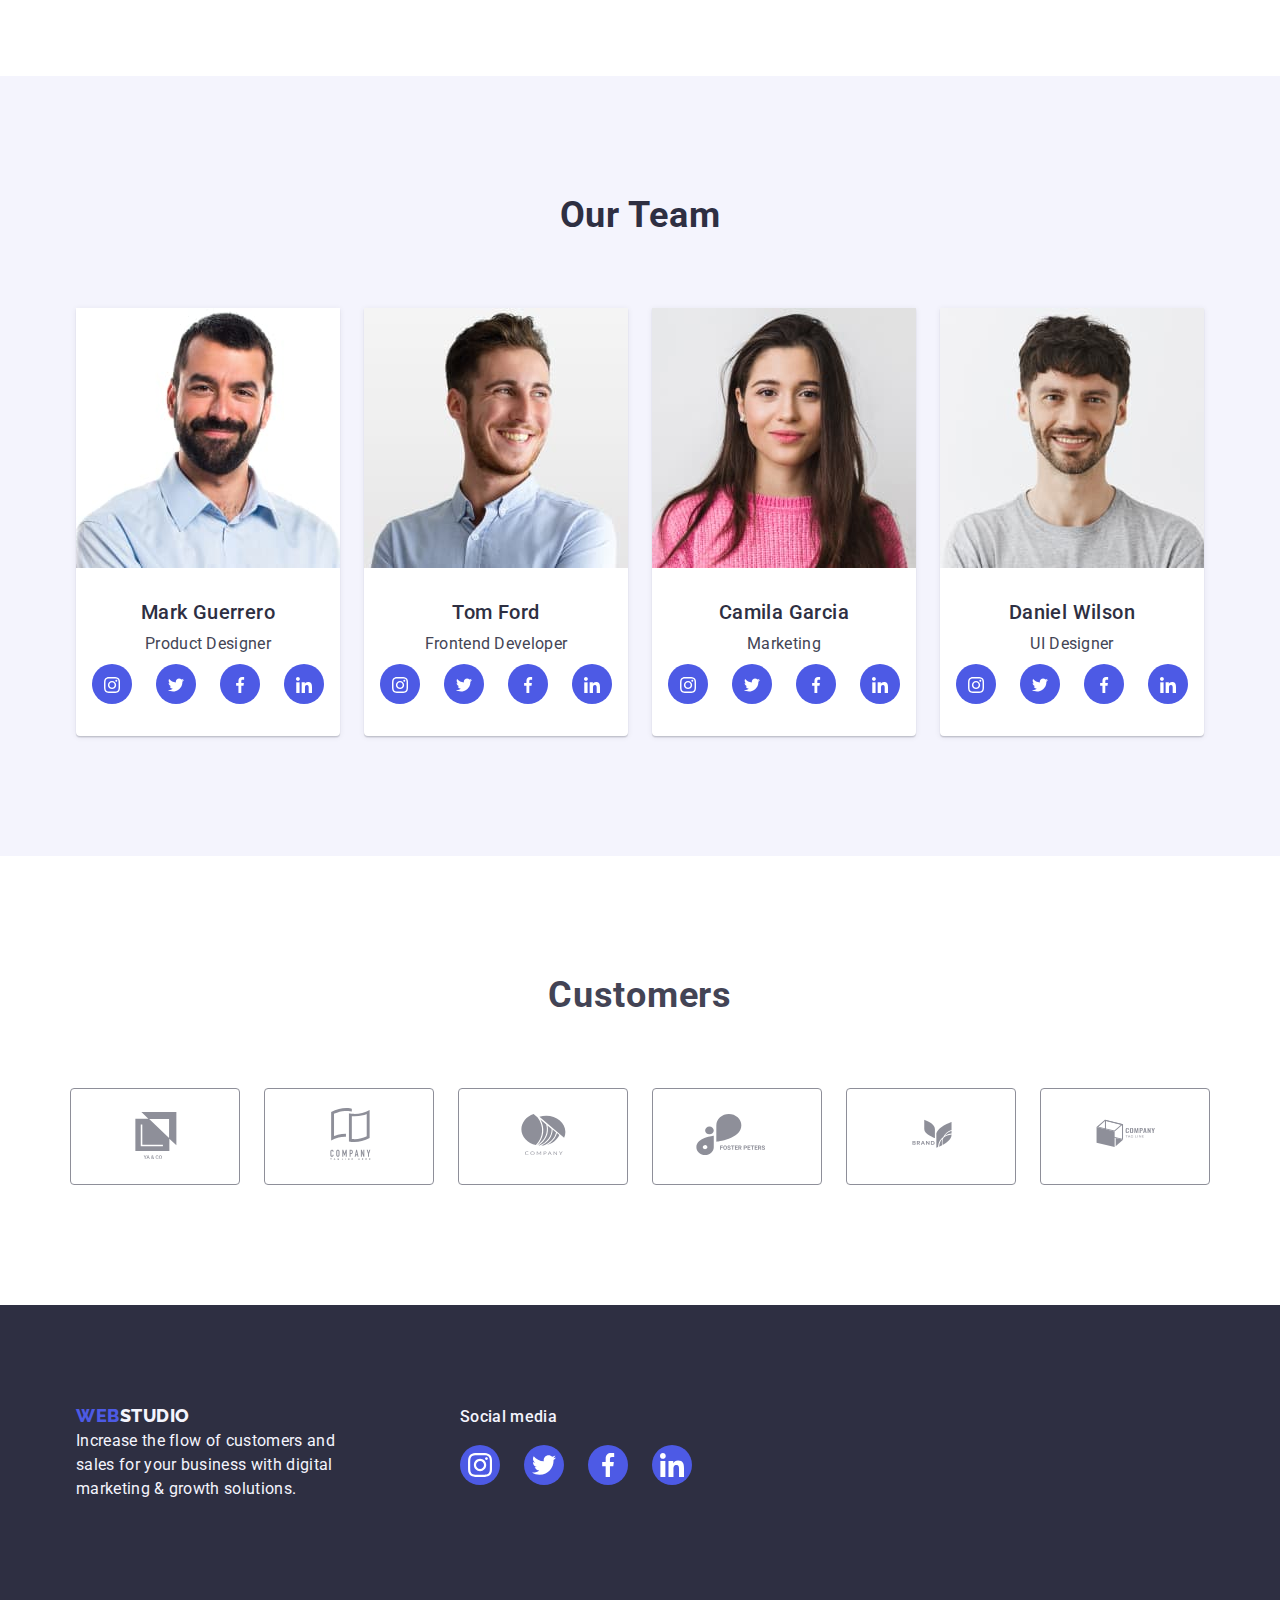
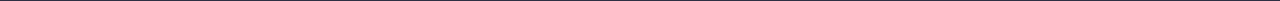
==== commit 66f810da: "fix" ====
--- a/index.html
+++ b/index.html
@@ -28,7 +28,9 @@
           >
           <ul class="nav-menu__list list">
             <li class="nav-menu__item">
-              <a class="nav-menu__link link" href="./index.html">Studio</a>
+              <a class="nav-menu__link link current" href="./index.html"
+                >Studio</a
+              >
             </li>
             <li class="nav-menu__item">
               <a class="nav-menu__link link" href="./portfolio.html"
--- a/css/styles.css
+++ b/css/styles.css
@@ -103,6 +103,9 @@
 /* -------------------HEADER--------------------- */
 .header-wrapper {
   border-bottom: 1px solid #e7e9fc;
+  box-shadow: 0px 1px 6px 0px rgba(46, 47, 66, 0.08),
+    0px 1px 1px 0px rgba(46, 47, 66, 0.16),
+    0px 2px 1px 0px rgba(46, 47, 66, 0.08);
 }
 .header-container {
   display: flex;
@@ -156,15 +159,22 @@
 
 .nav-menu__link {
   display: block;
-  position: relative;
+
   padding: 24px 0;
   color: var(--dark);
 }
 
-.nav-menu__link:hover::after,
-.nav-menu__link:focus::after {
+.nav-menu__link.current {
+  position: relative;
+  color: #404bbf;
+}
+
+.nav-menu__link.current::after,
+.nav-menu__link.current:hover::after,
+.nav-menu__link.current:focus::after {
   position: absolute;
-  top: 69px;
+  left: 0;
+  bottom: -1px;
   content: '';
   display: block;
   width: 100%;
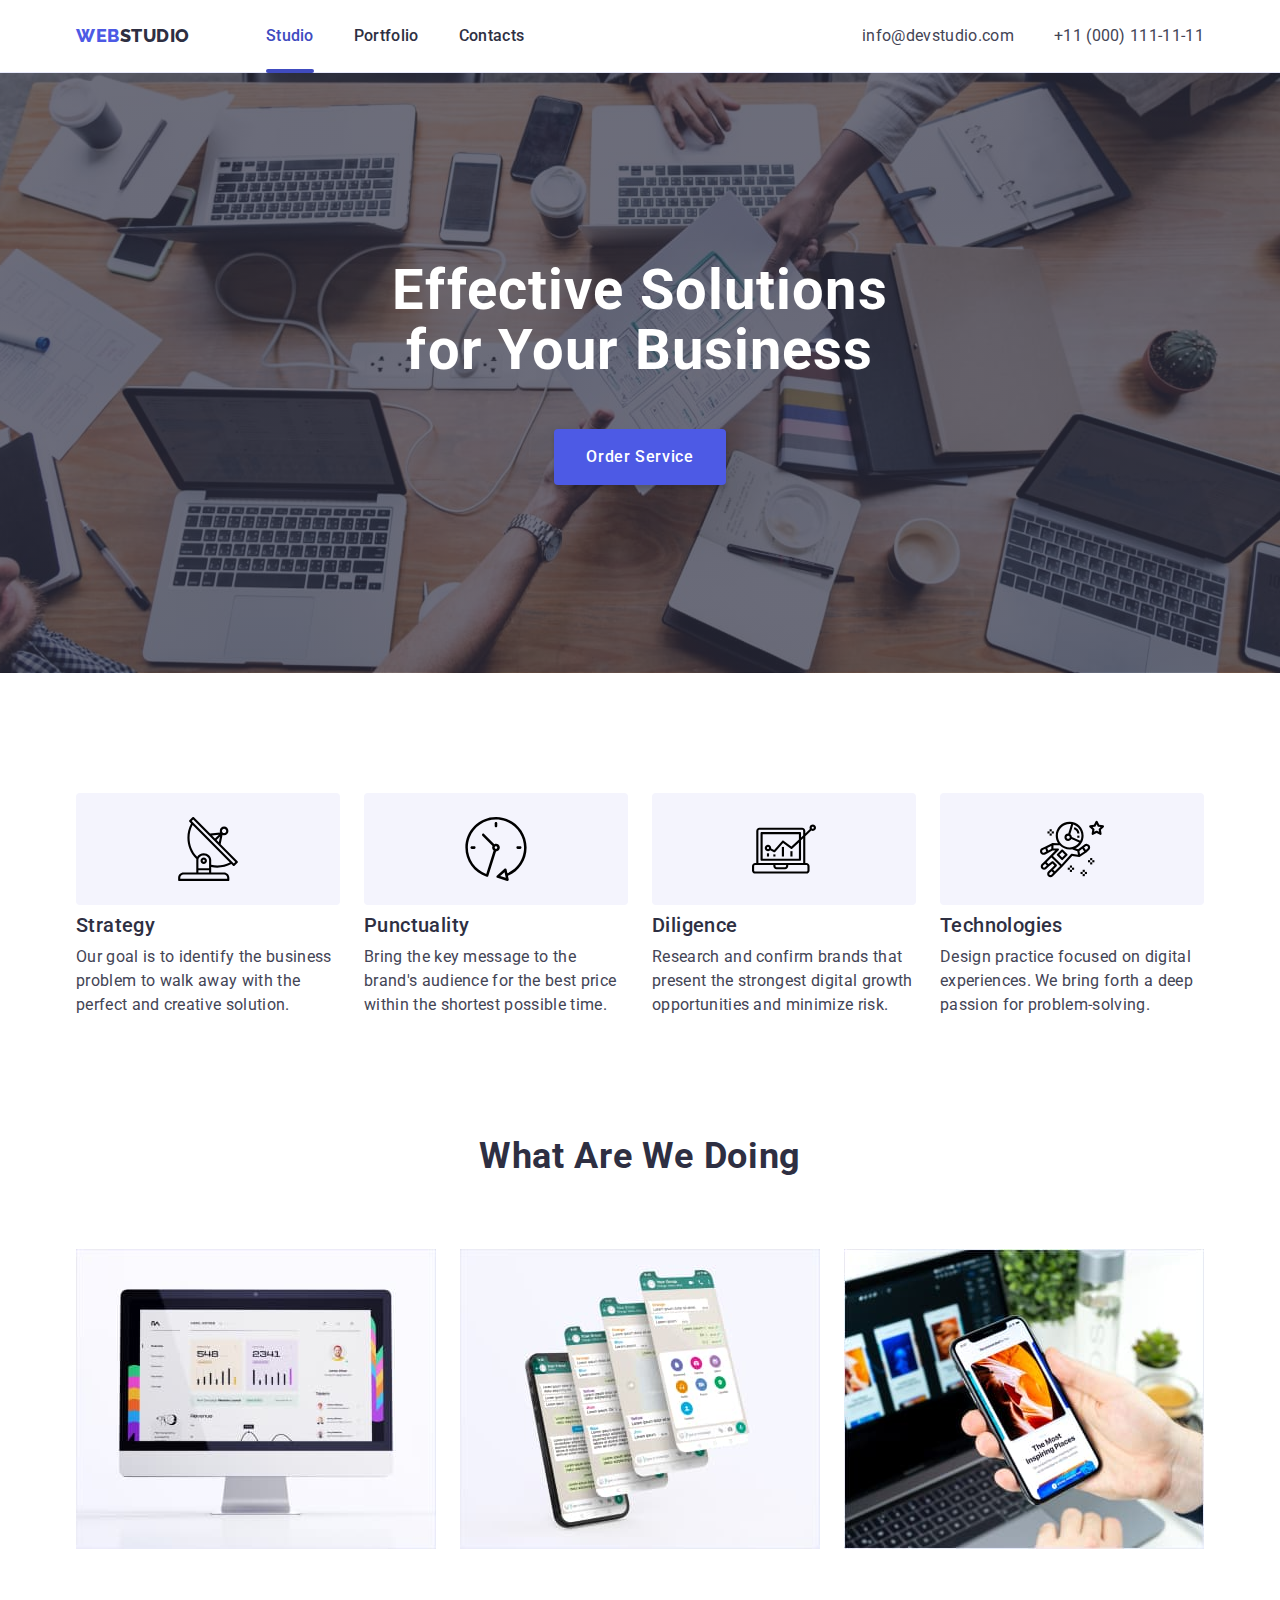
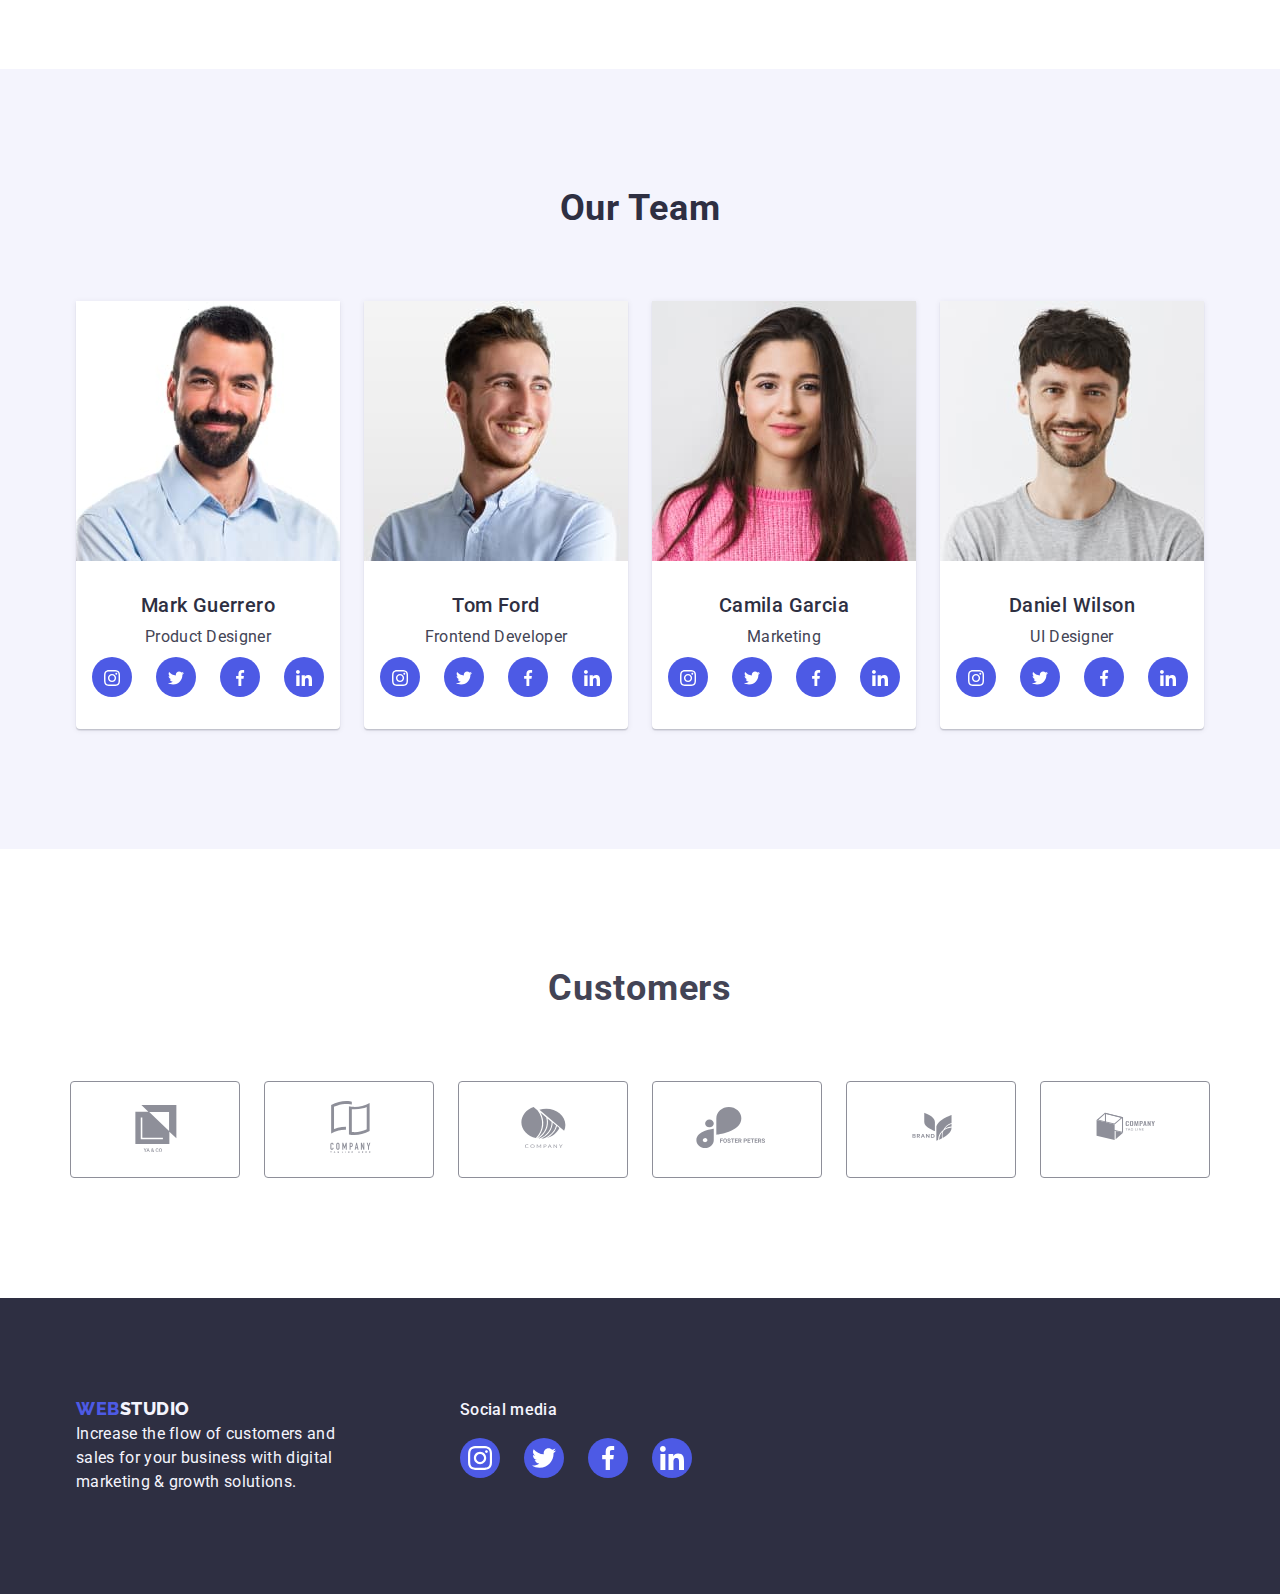
==== commit ebb90016: "fix" ====
--- a/index.html
+++ b/index.html
@@ -73,7 +73,7 @@
           <ul class="features__list list">
             <li class="features__item">
               <div class="features__icon-wrraper">
-                <svg class="features__icon">
+                <svg class="features__icon" width="64" height="64">
                   <use href="./images/icons.svg#icon-antenna"></use>
                 </svg>
               </div>
@@ -85,7 +85,7 @@
             </li>
             <li class="features__item">
               <div class="features__icon-wrraper">
-                <svg class="features__icon">
+                <svg class="features__icon" width="64" height="64">
                   <use href="./images/icons.svg#icon-clock"></use>
                 </svg>
               </div>
@@ -97,7 +97,7 @@
             </li>
             <li class="features__item">
               <div class="features__icon-wrraper">
-                <svg class="features__icon">
+                <svg class="features__icon" width="64" height="64">
                   <use href="./images/icons.svg#icon-diagram"></use>
                 </svg>
               </div>
@@ -109,7 +109,7 @@
             </li>
             <li class="features__item">
               <div class="features__icon-wrraper">
-                <svg class="features__icon">
+                <svg class="features__icon" width="64" height="64">
                   <use href="./images/icons.svg#icon-astronaut"></use>
                 </svg>
               </div>
--- a/css/styles.css
+++ b/css/styles.css
@@ -151,17 +151,17 @@
   color: var(--dark);
 }
 
+.nav-menu__link {
+  display: block;
+  padding: 24px 0;
+  color: var(--dark);
+  transition: color 250ms cubic-bezier(0.4, 0, 0.2, 1);
+}
+
 .nav-menu__item .nav-menu__link:hover,
 .nav-menu__item .nav-menu__link:focus {
   color: var(--pressed-state);
-  transition: 250ms cubic-bezier(0.4, 0, 0.2, 1);
-}
-
-.nav-menu__link {
-  display: block;
-
-  padding: 24px 0;
-  color: var(--dark);
+  transition: color 250ms cubic-bezier(0.4, 0, 0.2, 1);
 }
 
 .nav-menu__link.current {
@@ -181,7 +181,7 @@
   height: 4px;
   border-radius: 2px;
   background-color: var(--pressed-state);
-  transition: 250ms cubic-bezier(0.4, 0, 0.2, 1);
+  transition: color 250ms cubic-bezier(0.4, 0, 0.2, 1);
 }
 
 .contacts {
@@ -197,17 +197,18 @@
   letter-spacing: 0.02em;
   color: var(--text);
   font-style: normal;
+  transition: color 250ms cubic-bezier(0.4, 0, 0.2, 1);
 }
 
 .contacts__link:hover,
 .contacts__link:focus {
   color: var(--pressed-state);
-  transition: 250ms cubic-bezier(0.4, 0, 0.2, 1);
 }
 
 /* ----------------------STUDIO------------------ */
 
 .hero {
+  max-width: 1440px;
   padding-top: 188px;
   padding-bottom: 188px;
   background-image: linear-gradient(
@@ -252,12 +253,12 @@
   border-radius: 4px;
   box-shadow: 0px 4px 4px 0px rgba(0, 0, 0, 0.15);
   min-width: 169px;
+  transition: background-color 250ms cubic-bezier(0.4, 0, 0.2, 1);
 }
 
 .hero__btn:hover,
 .hero__btn:focus {
   background-color: var(--pressed-state);
-  transition: 250ms cubic-bezier(0.4, 0, 0.2, 1);
 }
 
 .features {
@@ -269,7 +270,10 @@
   padding: 24px 0;
   margin-bottom: 8px;
   border-radius: 4px;
-  text-align: center;
+  display: flex;
+  align-items: center;
+  justify-content: center;
+
   background-color: var(--light);
 }
 
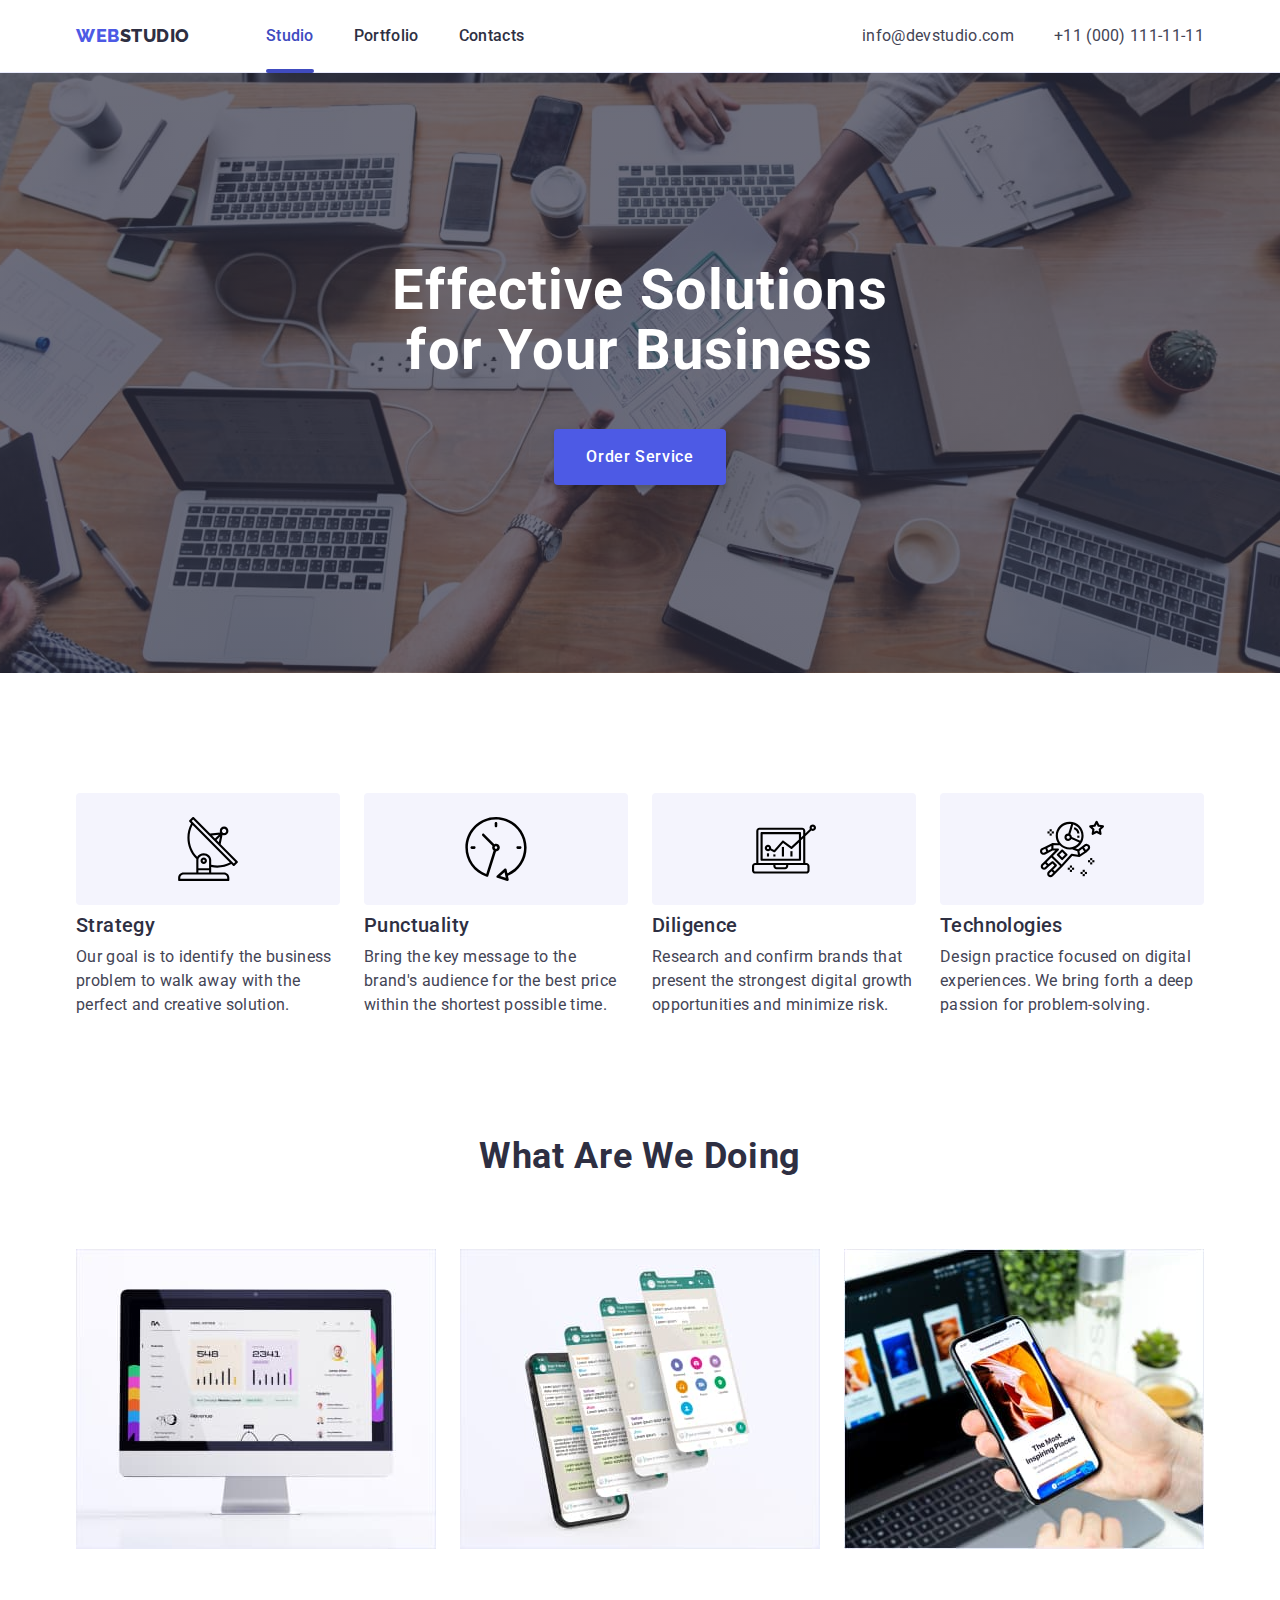
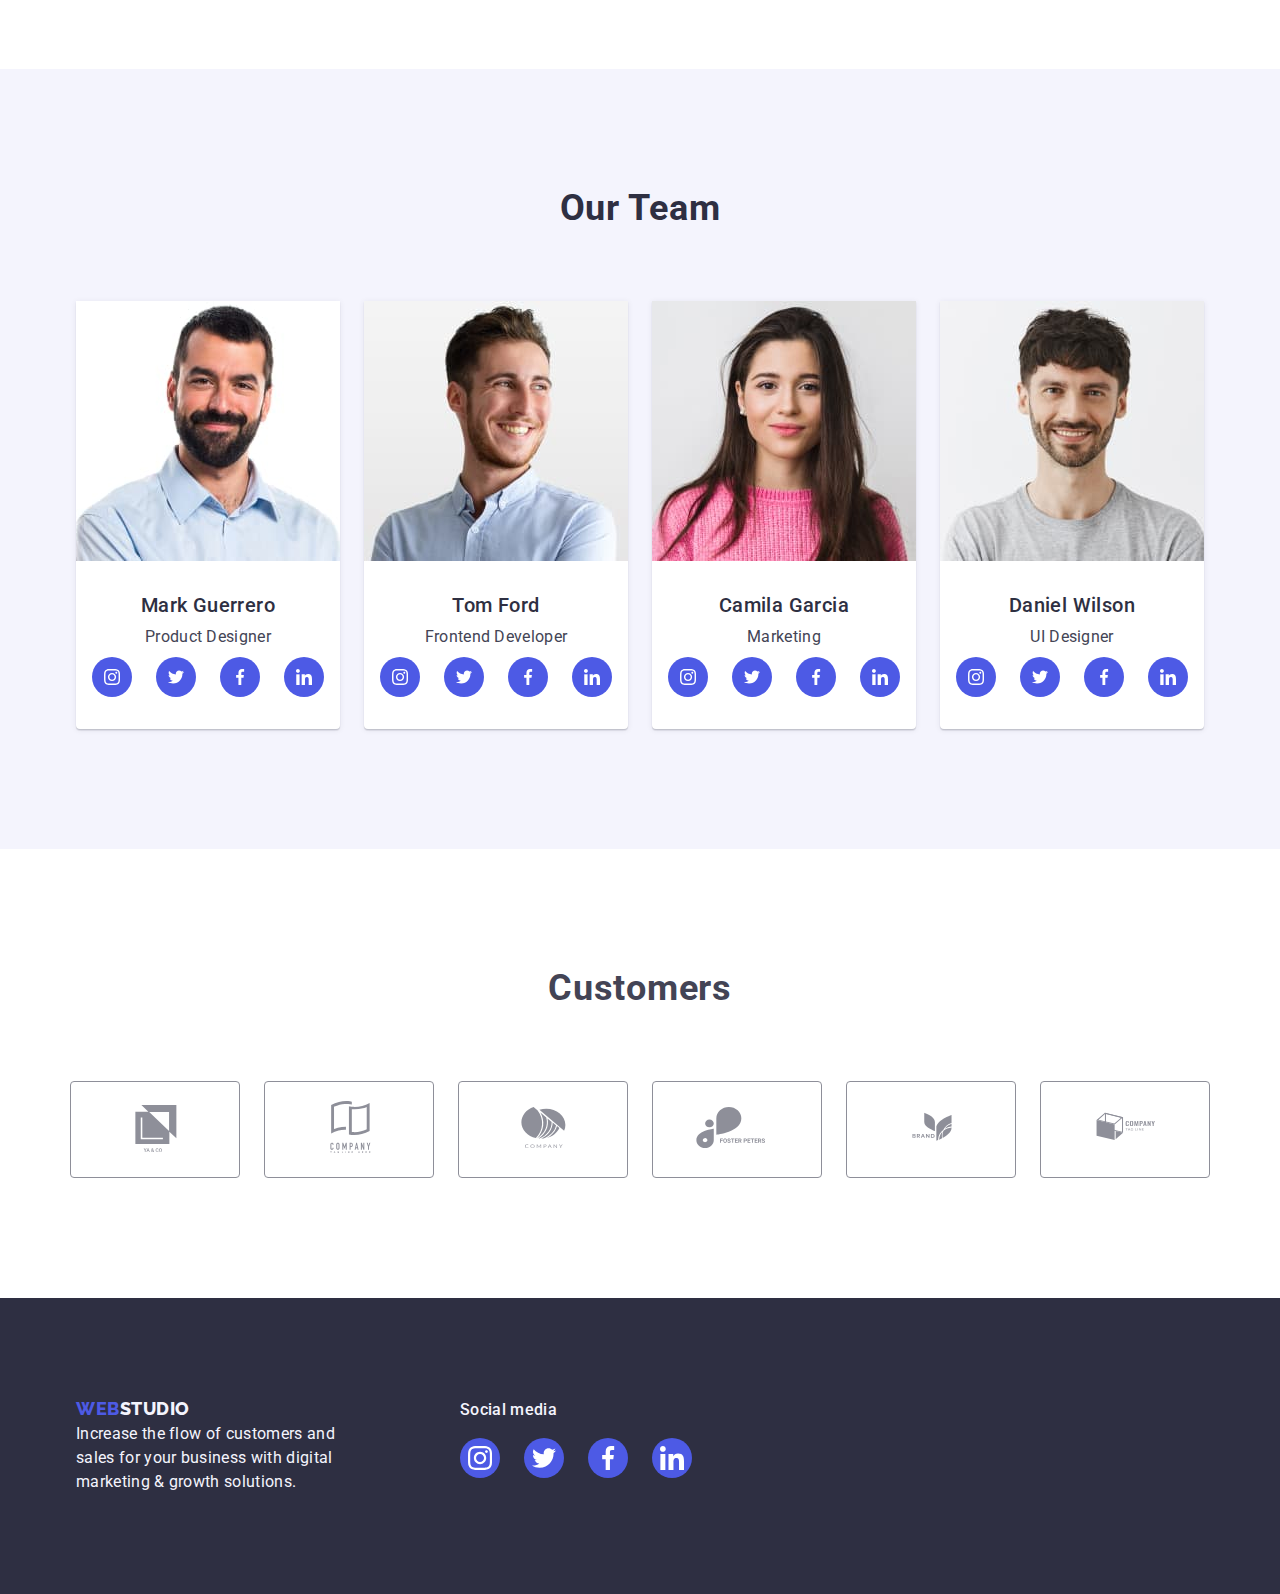
==== commit e945d035: "fix" ====
--- a/index.html
+++ b/index.html
@@ -174,28 +174,28 @@
                 <ul class="team__icons-list">
                   <li class="team__icons-list-item">
                     <a href="" class="team__link link">
-                      <svg class="team__icon">
+                      <svg class="team__icon" width="16" height="16">
                         <use href="./images/icons.svg#icon-instagram"></use>
                       </svg>
                     </a>
                   </li>
                   <li class="team__icons-list-item">
                     <a href="" class="team__link link">
-                      <svg class="team__icon">
+                      <svg class="team__icon" width="16" height="16">
                         <use href="./images/icons.svg#icon-twitter"></use>
                       </svg>
                     </a>
                   </li>
                   <li class="team__icons-list-item">
                     <a href="" class="team__link link">
-                      <svg class="team__icon">
+                      <svg class="team__icon" width="16" height="16">
                         <use href="./images/icons.svg#icon-facebook"></use>
                       </svg>
                     </a>
                   </li>
                   <li class="team__icons-list-item">
                     <a href="" class="team__link link">
-                      <svg class="team__icon">
+                      <svg class="team__icon" width="16" height="16">
                         <use href="./images/icons.svg#icon-linkedin"></use>
                       </svg>
                     </a>
@@ -217,28 +217,28 @@
                 <ul class="team__icons-list">
                   <li class="team__icons-list-item">
                     <a href="" class="team__link link">
-                      <svg class="team__icon">
+                      <svg class="team__icon" width="16" height="16">
                         <use href="./images/icons.svg#icon-instagram"></use>
                       </svg>
                     </a>
                   </li>
                   <li class="team__icons-list-item">
                     <a href="" class="team__link link">
-                      <svg class="team__icon">
+                      <svg class="team__icon" width="16" height="16">
                         <use href="./images/icons.svg#icon-twitter"></use>
                       </svg>
                     </a>
                   </li>
                   <li class="team__icons-list-item">
                     <a href="" class="team__link link">
-                      <svg class="team__icon">
+                      <svg class="team__icon" width="16" height="16">
                         <use href="./images/icons.svg#icon-facebook"></use>
                       </svg>
                     </a>
                   </li>
                   <li class="team__icons-list-item">
                     <a href="" class="team__link link">
-                      <svg class="team__icon">
+                      <svg class="team__icon" width="16" height="16">
                         <use href="./images/icons.svg#icon-linkedin"></use>
                       </svg>
                     </a>
@@ -260,28 +260,28 @@
                 <ul class="team__icons-list">
                   <li class="team__icons-list-item">
                     <a href="" class="team__link link">
-                      <svg class="team__icon">
+                      <svg class="team__icon" width="16" height="16">
                         <use href="./images/icons.svg#icon-instagram"></use>
                       </svg>
                     </a>
                   </li>
                   <li class="team__icons-list-item">
                     <a href="" class="team__link link">
-                      <svg class="team__icon">
+                      <svg class="team__icon" width="16" height="16">
                         <use href="./images/icons.svg#icon-twitter"></use>
                       </svg>
                     </a>
                   </li>
                   <li class="team__icons-list-item">
                     <a href="" class="team__link link">
-                      <svg class="team__icon">
+                      <svg class="team__icon" width="16" height="16">
                         <use href="./images/icons.svg#icon-facebook"></use>
                       </svg>
                     </a>
                   </li>
                   <li class="team__icons-list-item">
                     <a href="" class="team__link link">
-                      <svg class="team__icon">
+                      <svg class="team__icon" width="16" height="16">
                         <use href="./images/icons.svg#icon-linkedin"></use>
                       </svg>
                     </a>
@@ -303,28 +303,28 @@
                 <ul class="team__icons-list">
                   <li class="team__icons-list-item">
                     <a href="" class="team__link link">
-                      <svg class="team__icon">
+                      <svg class="team__icon" width="16" height="16">
                         <use href="./images/icons.svg#icon-instagram"></use>
                       </svg>
                     </a>
                   </li>
                   <li class="team__icons-list-item">
                     <a href="" class="team__link link">
-                      <svg class="team__icon">
+                      <svg class="team__icon" width="16" height="16">
                         <use href="./images/icons.svg#icon-twitter"></use>
                       </svg>
                     </a>
                   </li>
                   <li class="team__icons-list-item">
                     <a href="" class="team__link link">
-                      <svg class="team__icon">
+                      <svg class="team__icon" width="16" height="16">
                         <use href="./images/icons.svg#icon-facebook"></use>
                       </svg>
                     </a>
                   </li>
                   <li class="team__icons-list-item">
                     <a href="" class="team__link link">
-                      <svg class="team__icon">
+                      <svg class="team__icon" width="16" height="16">
                         <use href="./images/icons.svg#icon-linkedin"></use>
                       </svg>
                     </a>
--- a/css/styles.css
+++ b/css/styles.css
@@ -273,6 +273,7 @@
   display: flex;
   align-items: center;
   justify-content: center;
+  height: 112px;
 
   background-color: var(--light);
 }
@@ -362,8 +363,7 @@
 }
 
 .team__data-wrapper {
-  margin-top: 32px;
-  margin-bottom: 32px;
+  padding: 32px 0;
 }
 
 .team__text {
@@ -391,10 +391,11 @@
 }
 
 .team__link {
-  display: block;
+  display: flex;
   width: 40px;
   height: 40px;
-  padding: 12px;
+  align-items: center;
+  justify-content: center;
   border-radius: 50%;
   background-color: var(--primary-brand);
 }
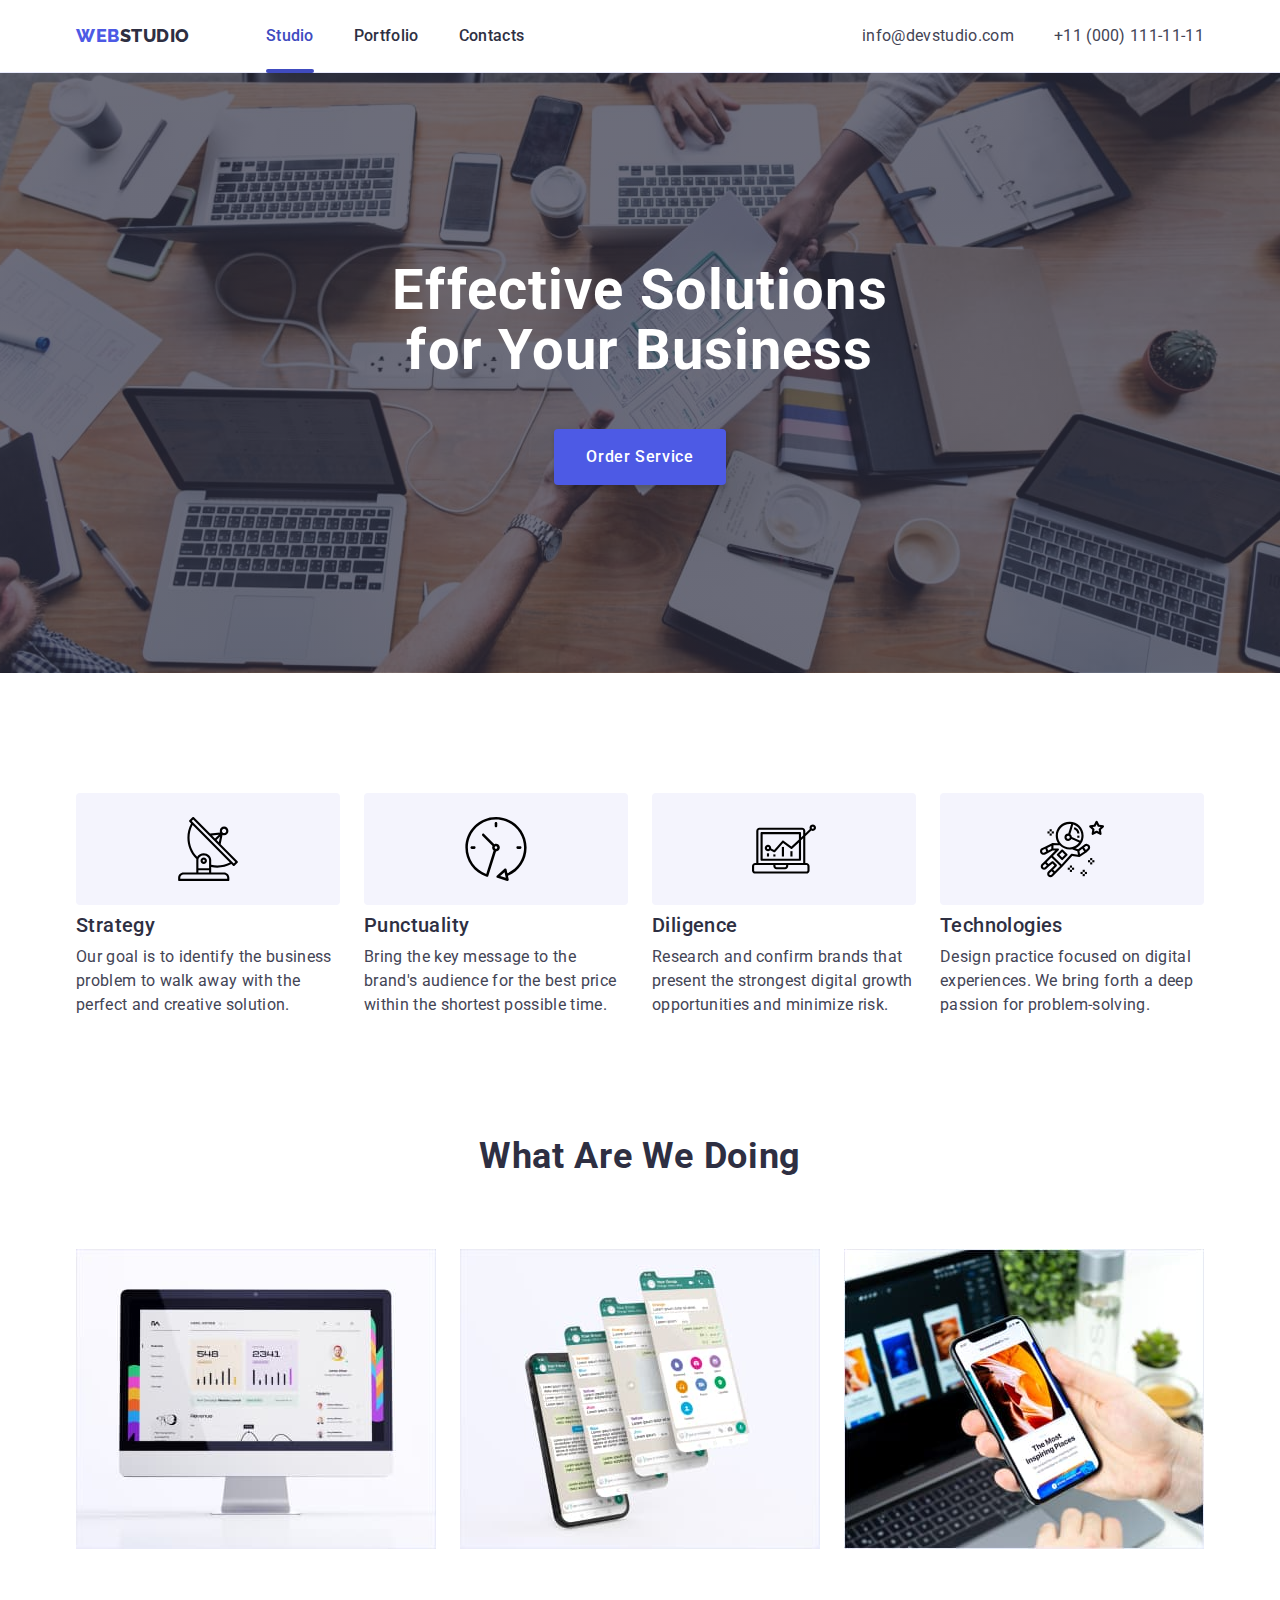
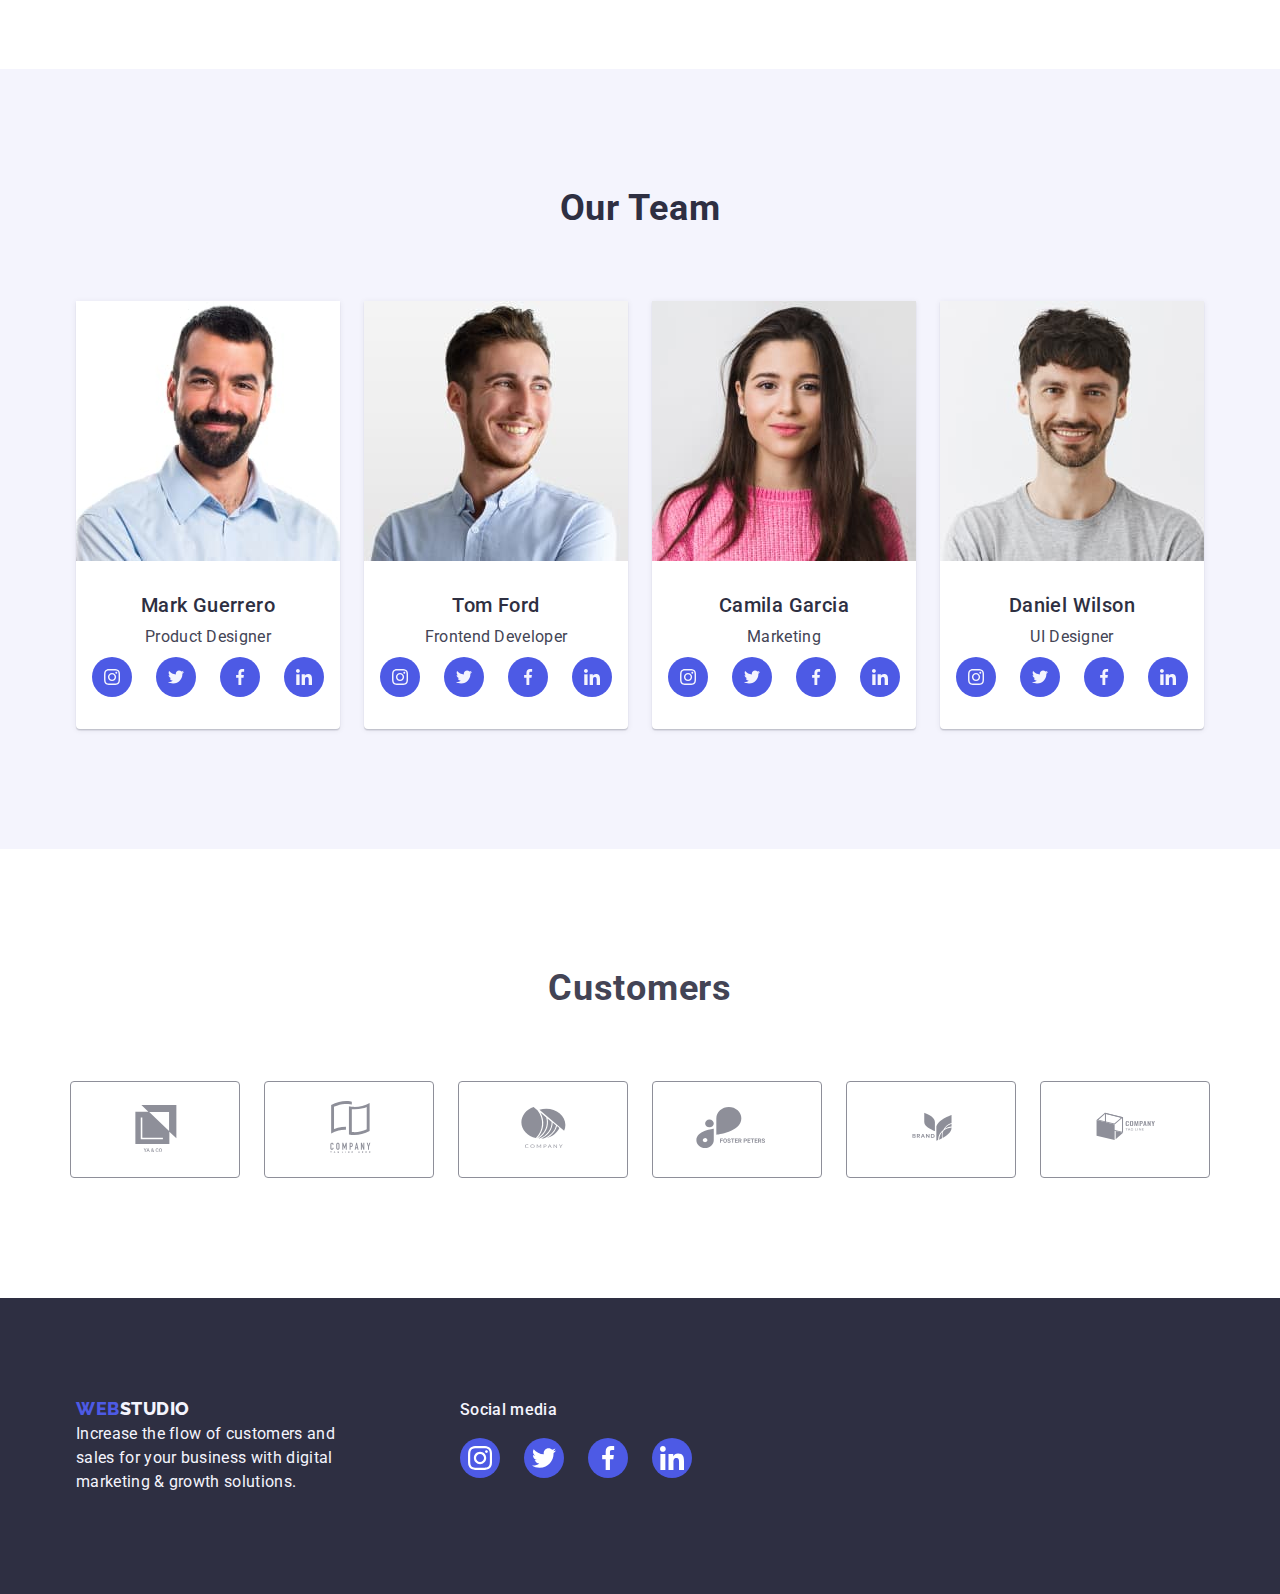
==== commit 304d6edb: "fix" ====
--- a/index.html
+++ b/index.html
@@ -336,39 +336,41 @@
         </div>
       </section>
       <section class="customers">
-        <h2 class="customers__title">Customers</h2>
-        <ul class="customers__list">
-          <li class="customers__list-item">
-            <svg class="customers__icon">
-              <use href="./images/icons.svg#icon-Logo-1"></use>
-            </svg>
-          </li>
-          <li class="customers__list-item">
-            <svg class="customers__icon">
-              <use href="./images/icons.svg#icon-Logo-2"></use>
-            </svg>
-          </li>
-          <li class="customers__list-item">
-            <svg class="customers__icon">
-              <use href="./images/icons.svg#icon-Logo-3"></use>
-            </svg>
-          </li>
-          <li class="customers__list-item">
-            <svg class="customers__icon">
-              <use href="./images/icons.svg#icon-Logo-4"></use>
-            </svg>
-          </li>
-          <li class="customers__list-item">
-            <svg class="customers__icon">
-              <use href="./images/icons.svg#icon-logo-5"></use>
-            </svg>
-          </li>
-          <li class="customers__list-item">
-            <svg class="customers__icon">
-              <use href="./images/icons.svg#icon-logo-6"></use>
-            </svg>
-          </li>
-        </ul>
+        <div class="container">
+          <h2 class="customers__title">Customers</h2>
+          <ul class="customers__list">
+            <li class="customers__list-item">
+              <svg class="customers__icon">
+                <use href="./images/icons.svg#icon-Logo-1"></use>
+              </svg>
+            </li>
+            <li class="customers__list-item">
+              <svg class="customers__icon">
+                <use href="./images/icons.svg#icon-Logo-2"></use>
+              </svg>
+            </li>
+            <li class="customers__list-item">
+              <svg class="customers__icon">
+                <use href="./images/icons.svg#icon-Logo-3"></use>
+              </svg>
+            </li>
+            <li class="customers__list-item">
+              <svg class="customers__icon">
+                <use href="./images/icons.svg#icon-Logo-4"></use>
+              </svg>
+            </li>
+            <li class="customers__list-item">
+              <svg class="customers__icon">
+                <use href="./images/icons.svg#icon-logo-5"></use>
+              </svg>
+            </li>
+            <li class="customers__list-item">
+              <svg class="customers__icon">
+                <use href="./images/icons.svg#icon-logo-6"></use>
+              </svg>
+            </li>
+          </ul>
+        </div>
       </section>
     </main>
     <footer class="footer">
--- a/css/styles.css
+++ b/css/styles.css
@@ -398,18 +398,18 @@
   justify-content: center;
   border-radius: 50%;
   background-color: var(--primary-brand);
+  transition: background-color 250ms cubic-bezier(0.4, 0, 0.2, 1);
 }
 
 .team__link:hover,
 .team__link:focus {
   background-color: var(--pressed-state);
-  transition: 250ms cubic-bezier(0.4, 0, 0.2, 1);
 }
 
 .team__icon {
   width: 16px;
   height: 16px;
-  fill: var(--white-background);
+  fill: var(--light);
 }
 
 .customers {
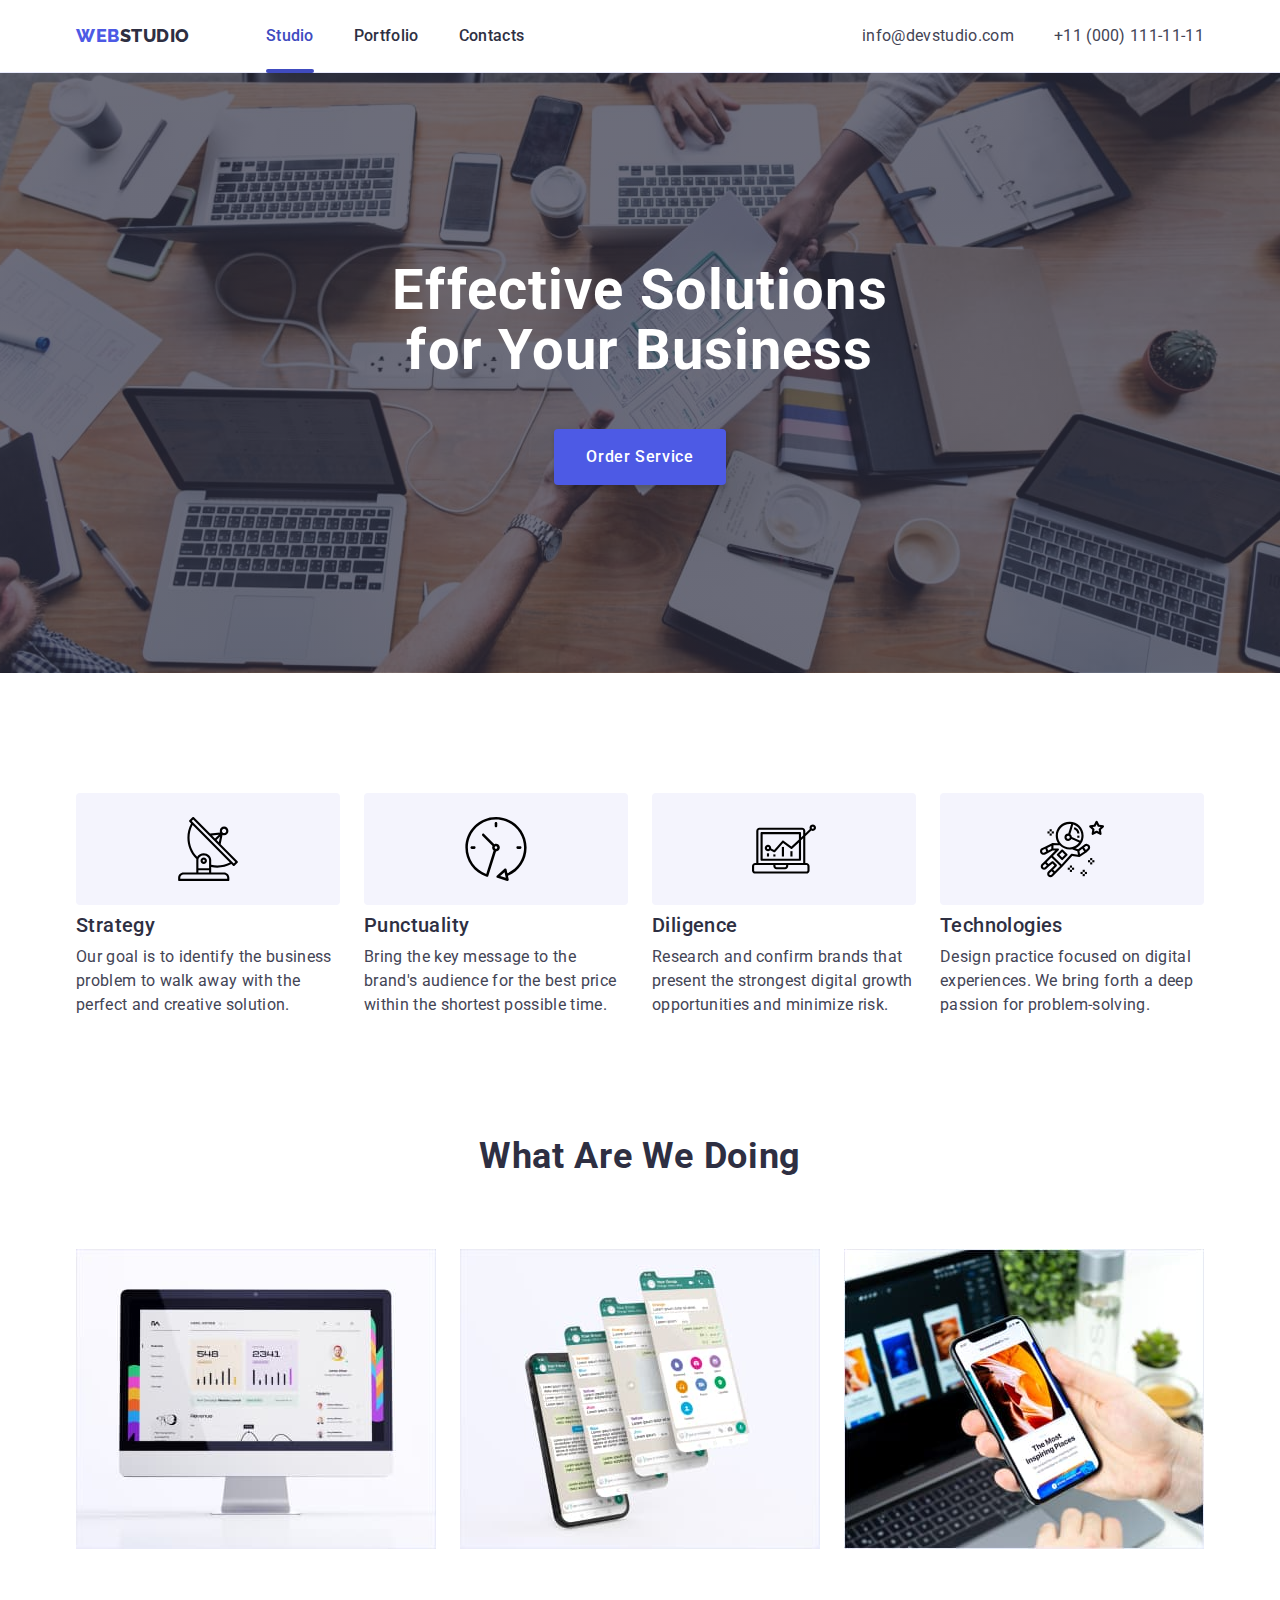
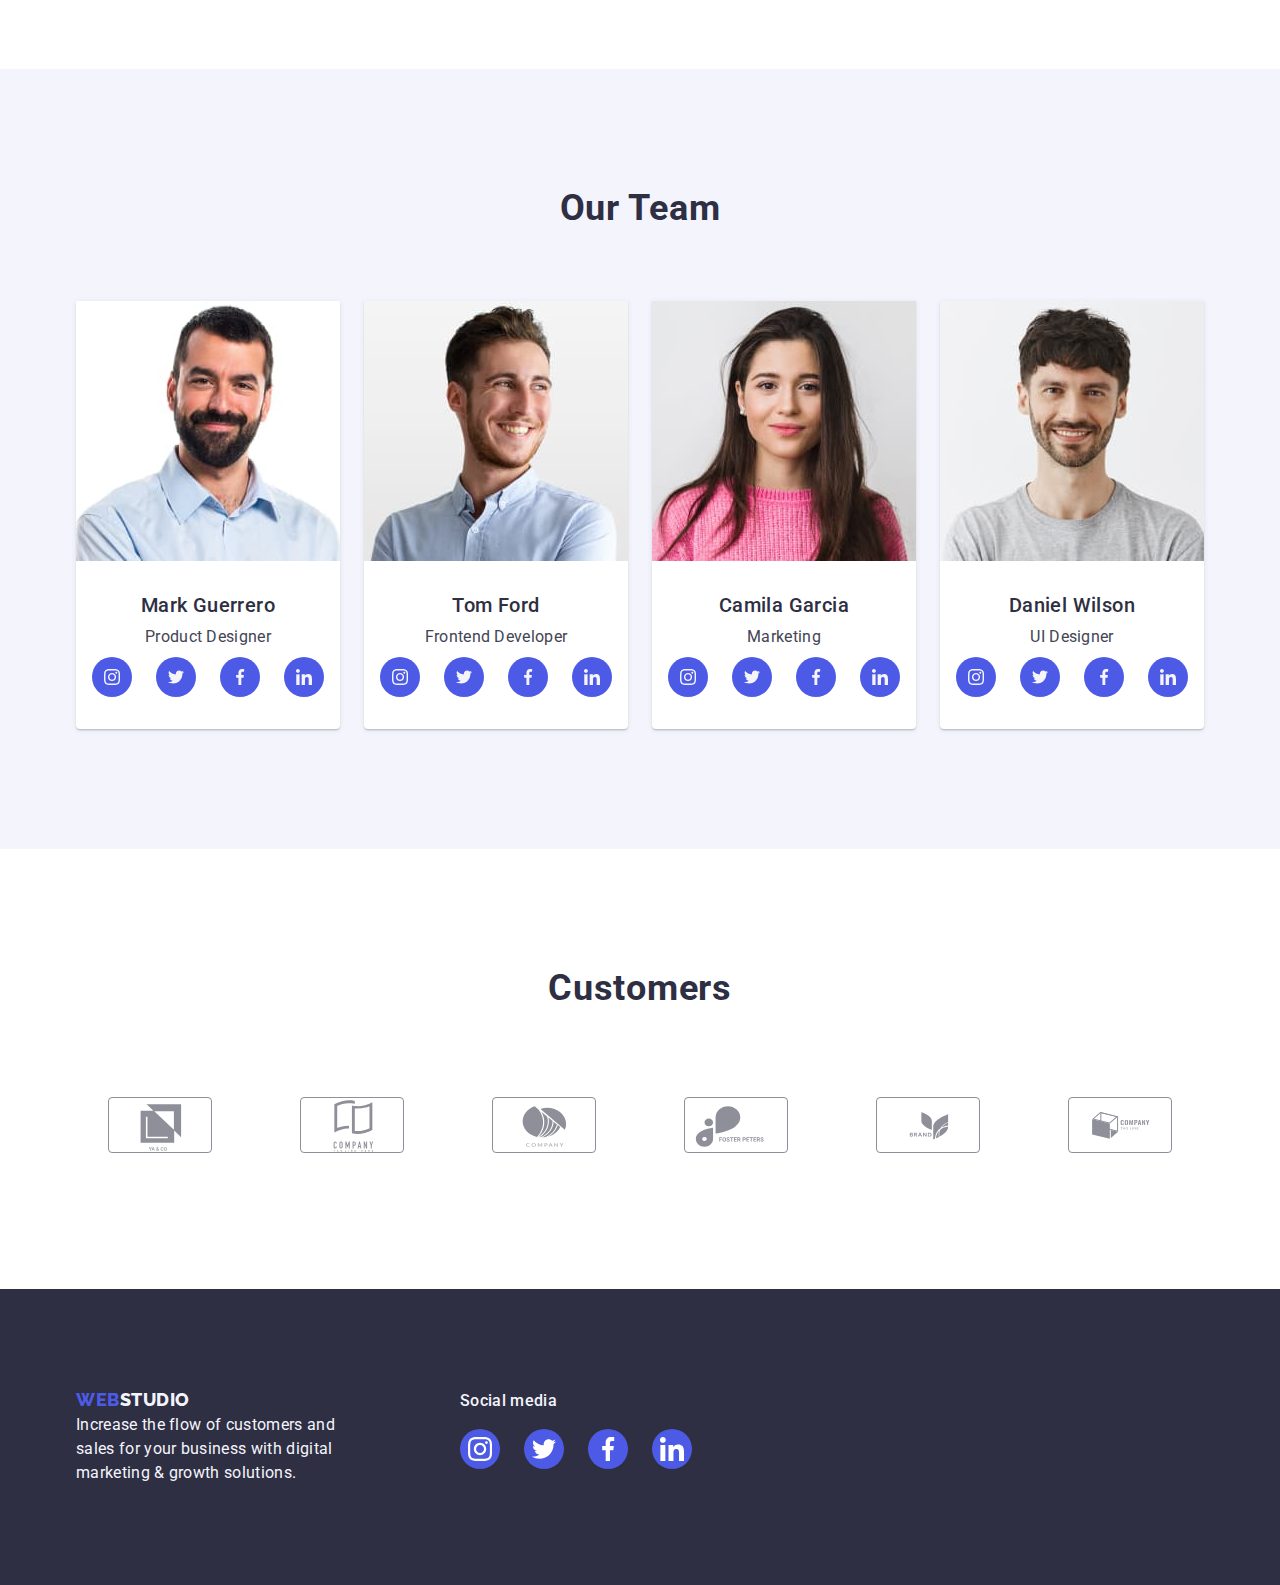
==== commit 6d0679af: "fix" ====
--- a/index.html
+++ b/index.html
@@ -340,34 +340,46 @@
           <h2 class="customers__title">Customers</h2>
           <ul class="customers__list">
             <li class="customers__list-item">
-              <svg class="customers__icon">
-                <use href="./images/icons.svg#icon-Logo-1"></use>
-              </svg>
-            </li>
-            <li class="customers__list-item">
-              <svg class="customers__icon">
-                <use href="./images/icons.svg#icon-Logo-2"></use>
-              </svg>
-            </li>
-            <li class="customers__list-item">
-              <svg class="customers__icon">
-                <use href="./images/icons.svg#icon-Logo-3"></use>
-              </svg>
-            </li>
-            <li class="customers__list-item">
-              <svg class="customers__icon">
-                <use href="./images/icons.svg#icon-Logo-4"></use>
-              </svg>
-            </li>
-            <li class="customers__list-item">
-              <svg class="customers__icon">
-                <use href="./images/icons.svg#icon-logo-5"></use>
-              </svg>
-            </li>
-            <li class="customers__list-item">
-              <svg class="customers__icon">
-                <use href="./images/icons.svg#icon-logo-6"></use>
-              </svg>
+              <a href="" class="customers__link">
+                <svg class="customers__icon" width="104" height="56">
+                  <use href="./images/icons.svg#icon-Logo-1"></use>
+                </svg>
+              </a>
+            </li>
+            <li class="customers__list-item">
+              <a href="" class="customers__link">
+                <svg class="customers__icon" width="104" height="56">
+                  <use href="./images/icons.svg#icon-Logo-2"></use>
+                </svg>
+              </a>
+            </li>
+            <li class="customers__list-item">
+              <a href="" class="customers__link">
+                <svg class="customers__icon" width="104" height="56">
+                  <use href="./images/icons.svg#icon-Logo-3"></use>
+                </svg>
+              </a>
+            </li>
+            <li class="customers__list-item">
+              <a href="" class="customers__link">
+                <svg class="customers__icon" width="104" height="56">
+                  <use href="./images/icons.svg#icon-Logo-4"></use>
+                </svg>
+              </a>
+            </li>
+            <li class="customers__list-item">
+              <a href="" class="customers__link">
+                <svg class="customers__icon" width="104" height="56">
+                  <use href="./images/icons.svg#icon-logo-5"></use>
+                </svg>
+              </a>
+            </li>
+            <li class="customers__list-item">
+              <a href="" class="customers__link">
+                <svg class="customers__icon" width="104" height="56">
+                  <use href="./images/icons.svg#icon-logo-6"></use>
+                </svg>
+              </a>
             </li>
           </ul>
         </div>
--- a/css/styles.css
+++ b/css/styles.css
@@ -425,36 +425,49 @@
   line-height: 1.11; /* 111.111% */
   letter-spacing: 0.72px;
   margin-bottom: 72px;
+  color: var(--dark);
 }
 
 .customers__list {
   display: flex;
   justify-content: center;
   gap: 24px;
+
+  height: 88px;
 }
 
 .customers__list-item {
   padding: 16px 32px;
+
+  width: calc((100% - 120px) / 6);
+}
+
+.customers__link {
+  width: 100%;
+  height: 100%;
   border: 1px solid var(--subtle-text);
   border-radius: 4px;
-}
-
-.customers__list-item:hover,
-.customers__list-item:focus {
+  display: flex;
+  justify-content: center;
+  align-items: center;
+  transition: border-color 250ms cubic-bezier(0.4, 0, 0.2, 1);
+}
+
+.customers__link:hover,
+.customers__link:focus {
   border-color: var(--pressed-state);
-  transition: 250ms cubic-bezier(0.4, 0, 0.2, 1);
-}
-
-.customers__list-item:hover .customers__icon,
-.customers__list-item:focus .customers__icon {
-  fill: var(--pressed-state);
-  transition: 250ms cubic-bezier(0.4, 0, 0.2, 1);
 }
 
 .customers__icon {
   width: 104px;
   height: 56px;
   fill: var(--subtle-text);
+  transition: fill 250ms cubic-bezier(0.4, 0, 0.2, 1);
+}
+
+.customers__list-item:hover .customers__icon,
+.customers__list-item:focus .customers__icon {
+  fill: var(--pressed-state);
 }
 
 /* ----------------PORTFOLIO------------------------ */
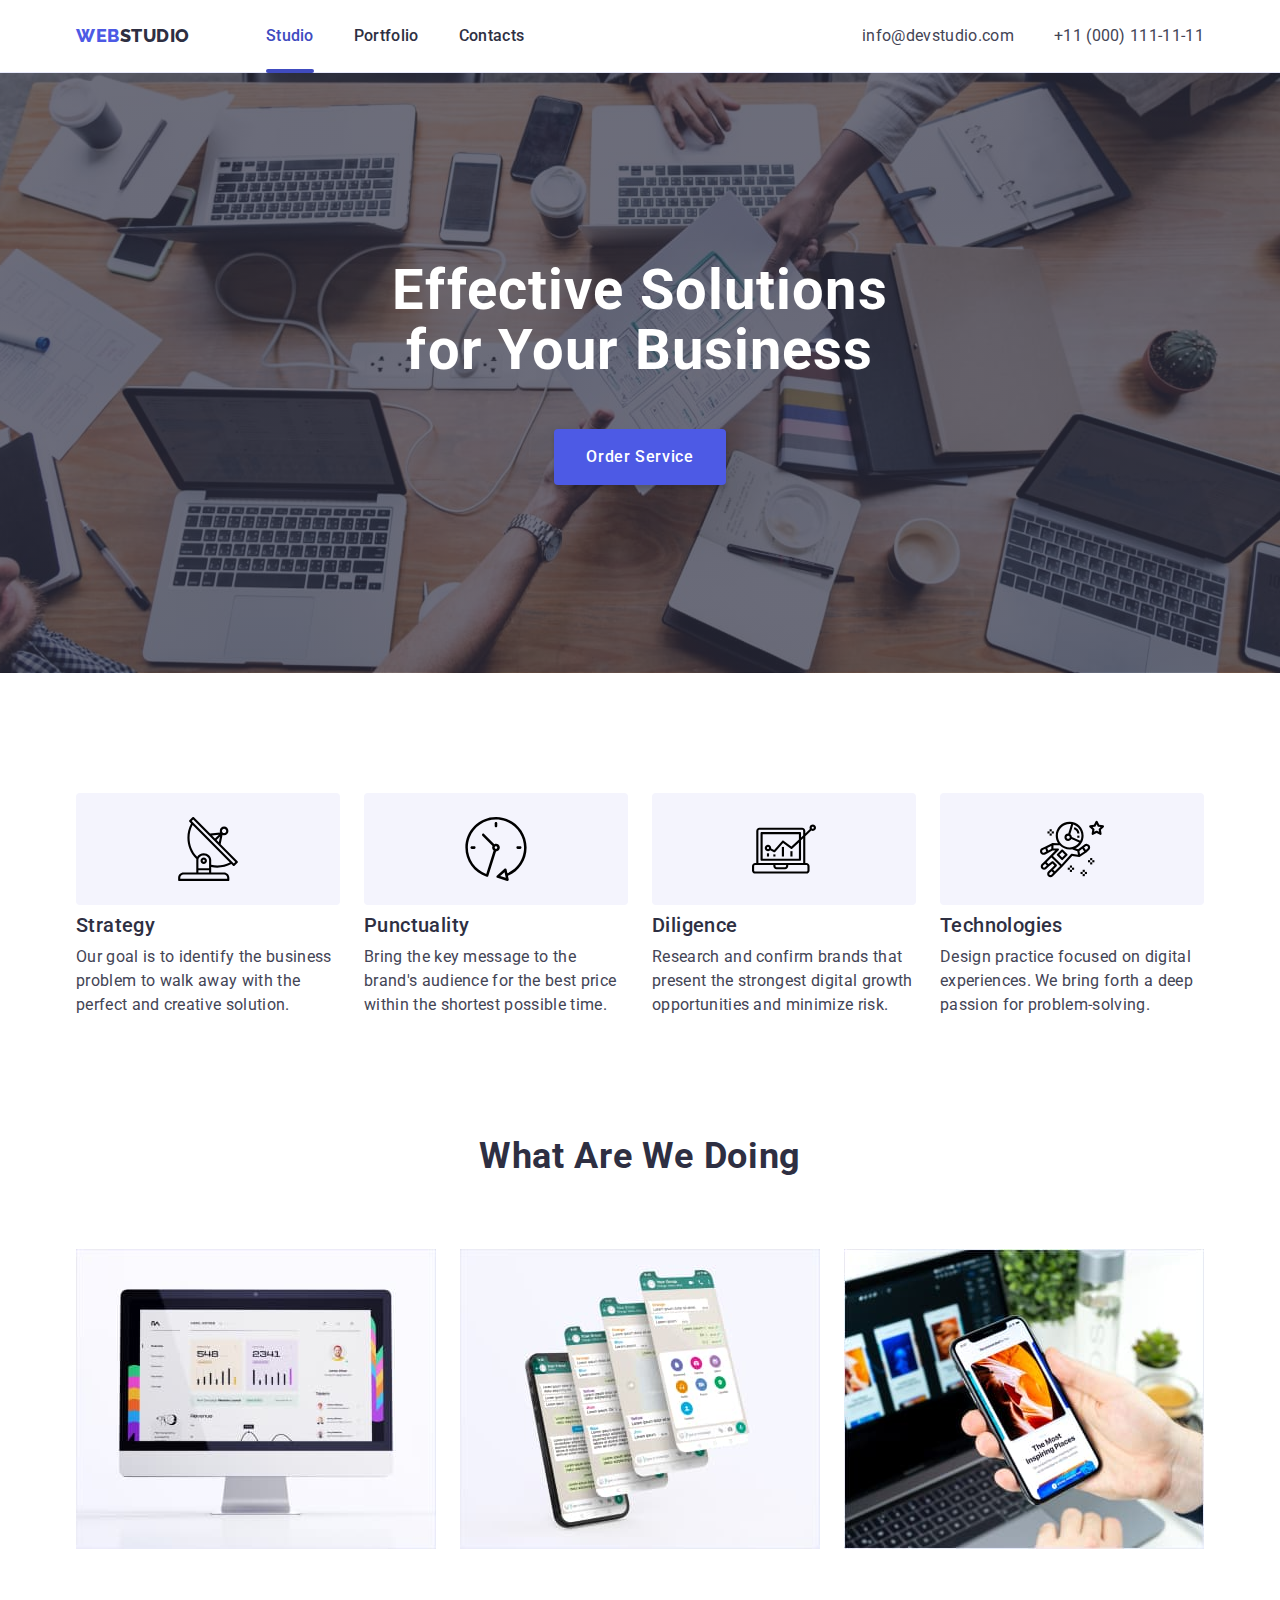
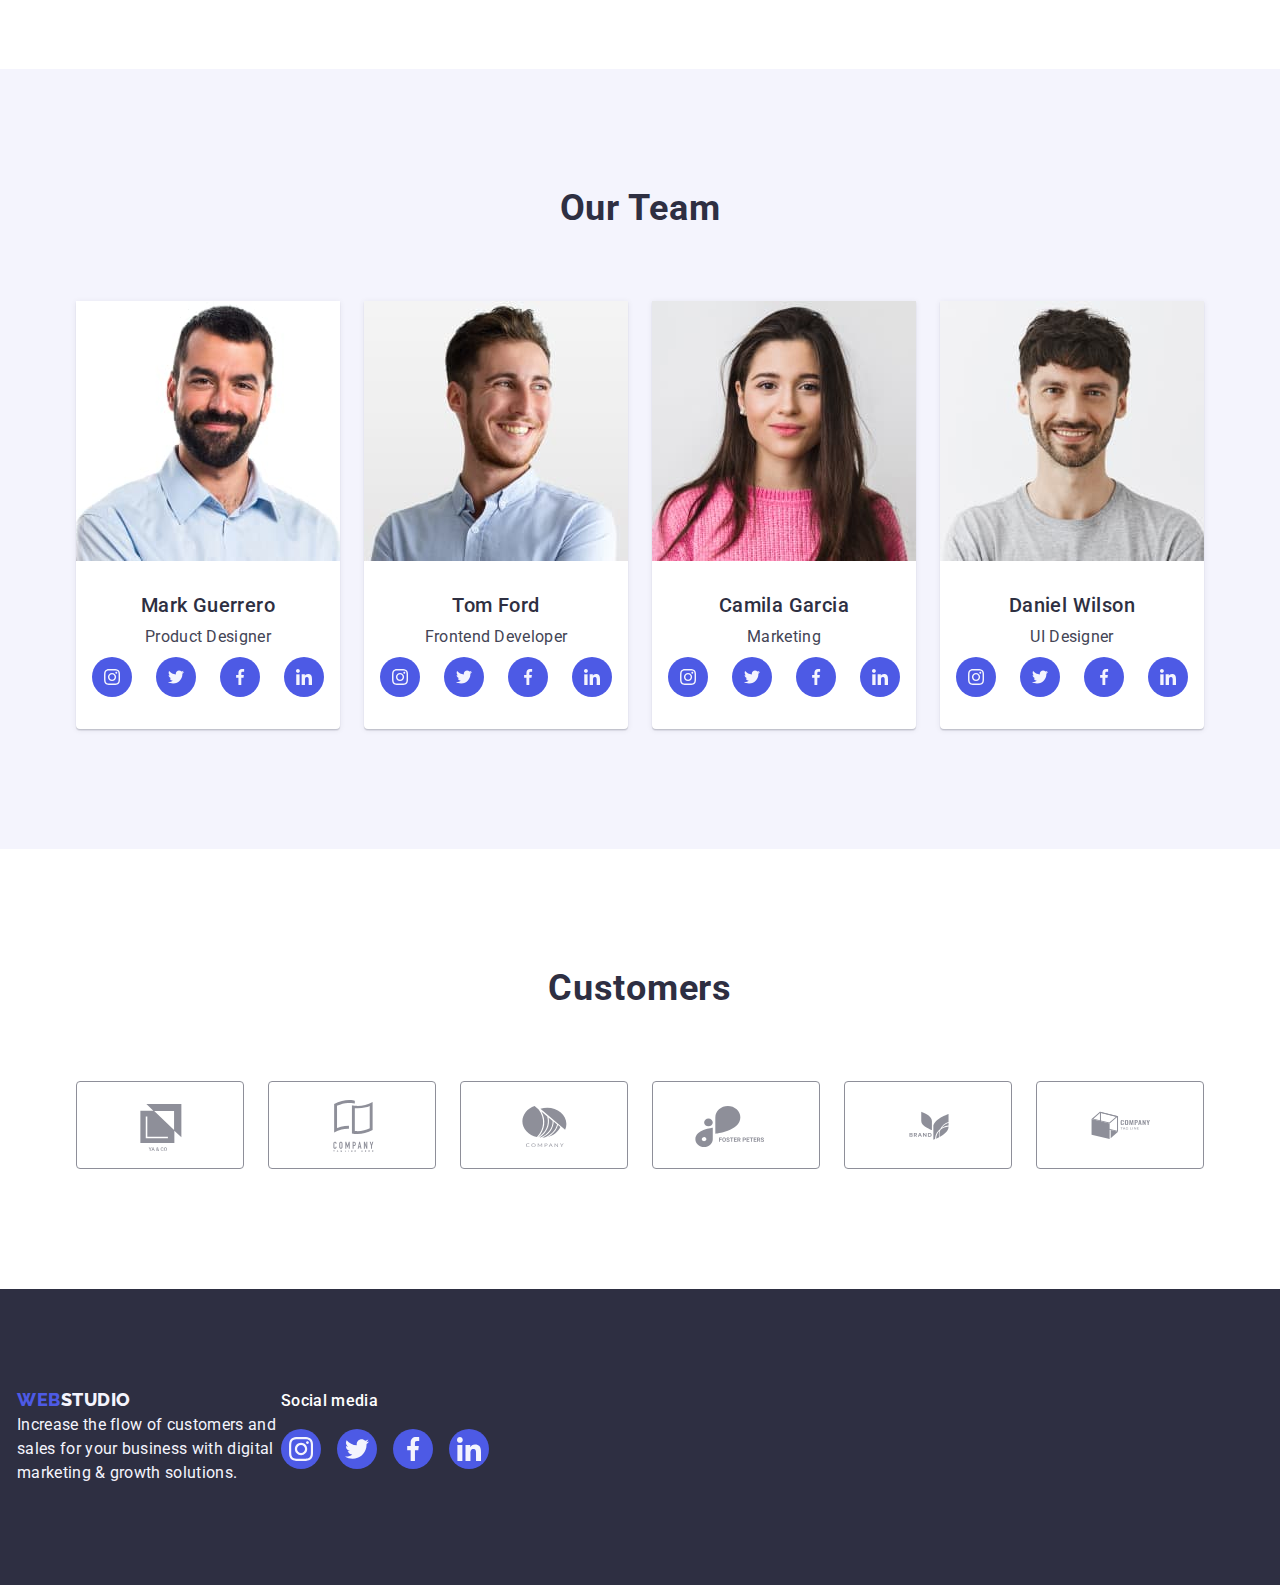
==== commit 78df5ac4: "fix" ====
--- a/index.html
+++ b/index.html
@@ -397,32 +397,32 @@
           </p>
         </div>
         <div class="footer__social-links-wrapper">
-          <h3 class="footer__social-links-title">Social media</h3>
+          <p class="footer__social-links-title">Social media</p>
           <ul class="footer__social-links-list">
             <li class="footer__social-links-item">
               <a href="" class="footer__social-link link">
-                <svg class="footer__social-link-icon">
+                <svg class="footer__social-link-icon" width="24" height="24">
                   <use href="./images/icons.svg#icon-instagram"></use>
                 </svg>
               </a>
             </li>
             <li class="footer__social-links-item">
               <a href="" class="footer__social-link link">
-                <svg class="footer__social-link-icon">
+                <svg class="footer__social-link-icon" width="24" height="24">
                   <use href="./images/icons.svg#icon-twitter"></use>
                 </svg>
               </a>
             </li>
             <li class="footer__social-links-item">
               <a href="" class="footer__social-link link">
-                <svg class="footer__social-link-icon">
+                <svg class="footer__social-link-icon" width="24" height="24">
                   <use href="./images/icons.svg#icon-facebook"></use>
                 </svg>
               </a>
             </li>
             <li class="footer__social-links-item">
               <a href="" class="footer__social-link link">
-                <svg class="footer__social-link-icon">
+                <svg class="footer__social-link-icon" width="24" height="24">
                   <use href="./images/icons.svg#icon-linkedin"></use>
                 </svg>
               </a>
--- a/css/styles.css
+++ b/css/styles.css
@@ -437,8 +437,6 @@
 }
 
 .customers__list-item {
-  padding: 16px 32px;
-
   width: calc((100% - 120px) / 6);
 }
 
@@ -446,22 +444,25 @@
   width: 100%;
   height: 100%;
   border: 1px solid var(--subtle-text);
+  color: var(--subtle-text);
   border-radius: 4px;
   display: flex;
   justify-content: center;
   align-items: center;
-  transition: border-color 250ms cubic-bezier(0.4, 0, 0.2, 1);
+  transition: border-color 250ms cubic-bezier(0.4, 0, 0.2, 1),
+    color 250ms cubic-bezier(0.4, 0, 0.2, 1);
 }
 
 .customers__link:hover,
 .customers__link:focus {
   border-color: var(--pressed-state);
+  color: var(--pressed-state);
 }
 
 .customers__icon {
   width: 104px;
   height: 56px;
-  fill: var(--subtle-text);
+  fill: currentColor;
   transition: fill 250ms cubic-bezier(0.4, 0, 0.2, 1);
 }
 
@@ -581,8 +582,9 @@
 
 .footer__container {
   display: flex;
+  align-items: baseline;
   justify-content: start;
-  gap: 120px;
+  margin-right: 120px;
 }
 
 .footer__social-links-title {
@@ -591,18 +593,21 @@
   font-style: normal;
   font-weight: 500;
   line-height: 1.5;
-  letter-spacing: 0.32px;
+  letter-spacing: 0.02em;
+  color: var(--white-background);
 }
 
 .footer__social-links-list {
   display: flex;
   justify-content: center;
-  gap: 24px;
+  gap: 16px;
 }
 
 .footer__social-link {
   display: block;
-  padding: 8px;
+  display: flex;
+  align-items: center;
+  justify-content: center;
   border-radius: 50%;
   width: 40px;
   height: 40px;
@@ -618,7 +623,7 @@
 .footer__social-link-icon {
   width: 24px;
   height: 24px;
-  fill: var(--white-background);
+  fill: var(--light);
 }
 
 .footer-text {
